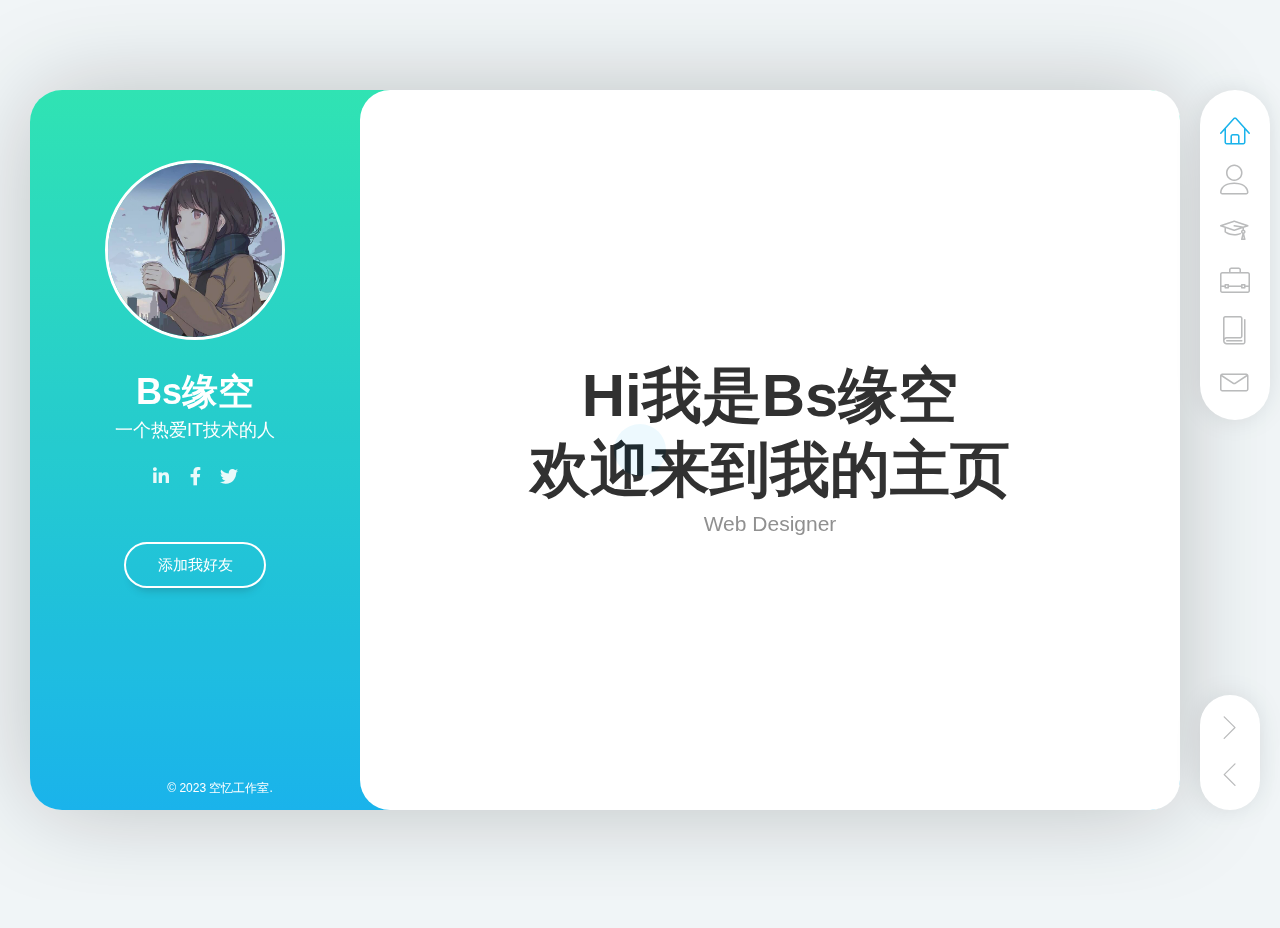
==== index.html @ 5b5ea691 "文件初始状态" ====
<!DOCTYPE html>
<html lang="en" class="no-js">

<head>
    <meta charset="UTF-8">
    <meta http-equiv="X-UA-Compatible" content="IE=edge">
    <title>七种文学の个人主页</title>
    <meta name="viewport" content="width=device-width, initial-scale=1, maximum-scale=1">
    <meta name="description" content="七种文学の个人网页">
    <meta name="author" content="七种文学">
    <link rel="shortcut icon" href="img/favicon.jpg">
    <link rel="stylesheet" href="css/reset.css" type="text/css">
    <link rel="stylesheet" href="css/bootstrap-grid.min.css" type="text/css">
    <link rel="stylesheet" href="css/animations.css" type="text/css">
    <link rel="stylesheet" href="css/perfect-scrollbar.css" type="text/css">
    <link rel="stylesheet" href="css/owl.carousel.css" type="text/css">
    <link rel="stylesheet" href="css/magnific-popup.css" type="text/css">
    <link rel="stylesheet" href="css/main.css" type="text/css">
    <script src="js/modernizr.custom.js"></script>
</head>

<body>
    <div class="lm-animated-bg" style="background-image: url(https://www.loliapi.com/acg/pc/);"></div>
    <div class="preloader">
        <div class="preloader-animation">
            <div class="preloader-spinner"></div>
        </div>
    </div>
    <div class="page">
        <div class="page-content">
            <header id="site_header" class="header mobile-menu-hide">
                <div class="header-content">
                    <div class="header-photo"><img src="img/favicon.jpg" alt="Bs缘空"></div>
                    <div class="header-titles">
                        <h2>Bs缘空</h2>
                        <h4>一个热爱IT技术的人</h4>
                    </div>
                </div>
                <ul class="main-menu">
                    <li class="active"><a href="#home" class="nav-anim"><span
                                class="menu-icon lnr lnr-home"></span><span class="link-text">home</span></a></li>
                    <li><a href="#about-me" class="nav-anim"><span class="menu-icon lnr lnr-user"></span><span
                                class="link-text">关于我</span></a></li>
                    <li><a href="#我的" 寄"能" class="nav-anim"><span class="menu-icon lnr lnr-graduation-hat"></span><span
                                class="link-text">我的"寄"能</span></a></li>
                    <li><a href="#portfolio" class="nav-anim"><span class="menu-icon lnr lnr-briefcase"></span><span
                                class="link-text">Portfolio</span></a></li>
                    <li><a href="#blog" class="nav-anim"><span class="menu-icon lnr lnr-book"></span><span
                                class="link-text">Blog</span></a></li>
                    <li><a href="#contact" class="nav-anim"><span class="menu-icon lnr lnr-envelope"></span><span
                                class="link-text">Contact</span></a></li>
                </ul>
                <div class="social-links">
                    <ul>
                        <li><a href="#" target="_blank"><i class="fab fa-linkedin-in"></i></a></li>
                        <li><a href="#" target="_blank"><i class="fab fa-facebook-f"></i></a></li>
                        <li><a href="#" target="_blank"><i class="fab fa-twitter"></i></a></li>
                    </ul>
                </div>
                <div class="header-buttons"><a href="./" target="_blank" class="btn btn-primary">添加我好友</a></div>
                <div class="copyrights">© 2023 空忆工作室.</div>
            </header>
            <div class="menu-toggle"><span></span><span></span><span></span></div>
            <div class="lmpixels-arrows-nav">
                <div class="lmpixels-arrow-right"><i class="lnr lnr-chevron-right"></i></div>
                <div class="lmpixels-arrow-left"><i class="lnr lnr-chevron-left"></i></div>
            </div>
            <div class="content-area">
                <div class="animated-sections">
                    <section data-id="home" class="animated-section start-page">
                        <div class="section-content vcentered">
                            <div class="row">
                                <div class="col-sm-12 col-md-12 col-lg-12">
                                    <div class="title-block">
                                        <h2>Hi我是Bs缘空</h2>
                                        <h2>欢迎来到我的主页</h2>
                                        <div class="owl-carousel text-rotation">
                                            <div class="item">
                                                <div class="sp-subtitle">Web Designer</div>
                                            </div>
                                            <div class="item">
                                                <div class="sp-subtitle">Frontend-developer</div>
                                            </div>
                                        </div>
                                    </div>
                                </div>
                            </div>
                        </div>
                    </section>
                    <section data-id="about-me" class="animated-section">
                        <div class="page-title">
                            <h2>关于<span>我</span></h2>
                        </div>
                        <div class="section-content">
                            <div class="row">
                                <div class="col-xs-12 col-sm-7">
                                    <p>我是一个刚刚结束初中生活的苦逼高中生，<br>最喜欢唱跳rep篮球，对信息技术以及ACG文化感兴趣，<br>立志成为一个非常牛逼的IT行业工作者。</p>
                                </div>
                                <div class="col-xs-12 col-sm-5">
                                    <div class="info-list">
                                        <ul>
                                            <li><span class="title">年龄</span><span class="value">16</span></li>
                                            <li><span class="title">昵称</span><span class="value">缘空</span></li>
                                            <li><span class="title">地址</span><span class="value">山东 临沂</span></li>
                                            <li><span class="title">邮箱</span><span class="value">172975746@qq.com</span>
                                            </li>
                                            <li><span class="title">Phone</span><span class="value">+114574 74566</span>
                                            </li>
                                        </ul>
                                    </div>
                                </div>
                            </div>
                            <div class="white-space-50"></div>
                            <div class="row">
                                <div class="col-xs-12 col-sm-12">
                                    <div class="block-title">
                                        <h3>What <span>I Do</span></h3>
                                    </div>
                                </div>
                            </div>
                            <div class="row">
                                <div class="col-xs-12 col-sm-6">
                                    <div class="col-inner">
                                        <div class="info-list-w-icon">
                                            <div class="info-block-w-icon">
                                                <div class="ci-icon"><i class="lnr lnr-store"></i></div>
                                                <div class="ci-text">
                                                    <h4>Ecommerce</h4>
                                                    <p>Pellentesque pellentesque,ipsum sit amet auctor accumsan,odio
                                                        tortor bibendum massa,sit amet ultricies ex lectus scelerisque
                                                        nibh. Ut non sodales.</p>
                                                </div>
                                            </div>
                                            <div class="info-block-w-icon">
                                                <div class="ci-icon"><i class="lnr lnr-laptop-phone"></i></div>
                                                <div class="ci-text">
                                                    <h4>Web Design</h4>
                                                    <p>Pellentesque pellentesque,ipsum sit amet auctor accumsan,odio
                                                        tortor bibendum massa,sit amet ultricies ex lectus scelerisque
                                                        nibh. Ut non sodales.</p>
                                                </div>
                                            </div>
                                        </div>
                                    </div>
                                </div>
                                <div class="col-xs-12 col-sm-6">
                                    <div class="col-inner">
                                        <div class="info-list-w-icon">
                                            <div class="info-block-w-icon">
                                                <div class="ci-icon"><i class="lnr lnr-pencil"></i></div>
                                                <div class="ci-text">
                                                    <h4>Copywriting</h4>
                                                    <p>Pellentesque pellentesque,ipsum sit amet auctor accumsan,odio
                                                        tortor bibendum massa,sit amet ultricies ex lectus scelerisque
                                                        nibh. Ut non sodales.</p>
                                                </div>
                                            </div>
                                            <div class="info-block-w-icon">
                                                <div class="ci-icon"><i class="lnr lnr-flag"></i></div>
                                                <div class="ci-text">
                                                    <h4>Management</h4>
                                                    <p>Pellentesque pellentesque,ipsum sit amet auctor accumsan,odio
                                                        tortor bibendum massa,sit amet ultricies ex lectus scelerisque
                                                        nibh. Ut non sodales.</p>
                                                </div>
                                            </div>
                                        </div>
                                    </div>
                                </div>
                            </div>
                            <div class="white-space-30"></div>
                            <div class="row">
                                <div class="col-xs-12 col-sm-12">
                                    <div class="block-title">
                                        <h3>Testimonials</h3>
                                    </div>
                                </div>
                            </div>
                            <div class="row">
                                <div class="col-xs-12 col-sm-12">
                                    <div class="testimonials owl-carousel">
                                        <div class="testimonial">
                                            <div class="img"><img src="img/testimonials/testimonial-1.jpg" alt="Bs缘空">
                                            </div>
                                            <div class="text">
                                                <p>Vivamus at molestie dui,eu ornare orci. Curabitur vel egestas dolor.
                                                    Nulla condimentum nunc sit amet urna tempus finibus. Duis mollis leo
                                                    id ligula pellentesque,at vehicula dui ultrices.</p>
                                            </div>
                                            <div class="author-info">
                                                <h4 class="author">Julia Hickman</h4>
                                                <h5 class="company">Omni Source</h5>
                                                <div class="icon"><i class="fas fa-quote-right"></i></div>
                                            </div>
                                        </div>
                                        <div class="testimonial">
                                            <div class="img"><img src="img/testimonials/testimonial-2.jpg" alt="Bs缘空">
                                            </div>
                                            <div class="text">
                                                <p>Vivamus at molestie dui,eu ornare orci. Curabitur vel egestas dolor.
                                                    Nulla condimentum nunc sit amet urna tempus finibus. Duis mollis leo
                                                    id ligula pellentesque,at vehicula dui ultrices.</p>
                                            </div>
                                            <div class="author-info">
                                                <h4 class="author">Robert Watkins</h4>
                                                <h5 class="company">Endicott Shoes</h5>
                                                <div class="icon"><i class="fas fa-quote-right"></i></div>
                                            </div>
                                        </div>
                                        <div class="testimonial">
                                            <div class="img"><img src="img/testimonials/testimonial-3.jpg" alt="Bs缘空">
                                            </div>
                                            <div class="text">
                                                <p>Vivamus at molestie dui,eu ornare orci. Curabitur vel egestas dolor.
                                                    Nulla condimentum nunc sit amet urna tempus finibus. Duis mollis leo
                                                    id ligula pellentesque,at vehicula dui ultrices.</p>
                                            </div>
                                            <div class="author-info">
                                                <h4 class="author">Kristin Carroll</h4>
                                                <h5 class="company">Helping Hand</h5>
                                                <div class="icon"><i class="fas fa-quote-right"></i></div>
                                            </div>
                                        </div>
                                    </div>
                                </div>
                            </div>
                            <div class="white-space-50"></div>
                            <div class="row">
                                <div class="col-xs-12 col-sm-12">
                                    <div class="block-title">
                                        <h3>Cilents</h3>
                                    </div>
                                </div>
                            </div>
                            <div class="row">
                                <div class="col-xs-12 col-sm-12">
                                    <div class="clients owl-carousel">
                                        <div class="client-block"><a href="#" target="_blank" title="Logo"><img
                                                    src="img/clients/client-1.png" alt="Logo"></a></div>
                                        <div class="client-block"><a href="#" target="_blank" title="Logo"><img
                                                    src="img/clients/client-2.png" alt="Logo"></a></div>
                                        <div class="client-block"><a href="#" target="_blank" title="Logo"><img
                                                    src="img/clients/client-3.png" alt="Logo"></a></div>
                                        <div class="client-block"><a href="#" target="_blank" title="Logo"><img
                                                    src="img/clients/client-4.png" alt="Logo"></a></div>
                                        <div class="client-block"><a href="#" target="_blank" title="Logo"><img
                                                    src="img/clients/client-5.png" alt="Logo"></a></div>
                                        <div class="client-block"><a href="#" target="_blank" title="Logo"><img
                                                    src="img/clients/client-6.png" alt="Logo"></a></div>
                                        <div class="client-block"><a href="#" target="_blank" title="Logo"><img
                                                    src="img/clients/client-7.png" alt="Logo"></a></div>
                                    </div>
                                </div>
                            </div>
                            <div class="white-space-50"></div>
                            <div class="row">
                                <div class="col-xs-12 col-sm-12">
                                    <div class="block-title">
                                        <h3>Pricing</h3>
                                    </div>
                                </div>
                            </div>
                            <div class="row">
                                <div class=" col-xs-12 col-sm-12 ">
                                    <div class="fw-pricing clearfix row">
                                        <div class="fw-package-wrap col-md-6 ">
                                            <div class="fw-package">
                                                <div class="fw-heading-row"><span>Silver</span></div>
                                                <div class="fw-pricing-row"><span>$64</span><small>per month</small>
                                                </div>
                                                <div class="fw-button-row"><a href="#" target="_self"
                                                        class="btn btn-secondary">Free Trial</a></div>
                                                <div class="fw-default-row">Lorem ipsum dolor</div>
                                                <div class="fw-default-row">Pellentesque scelerisque</div>
                                                <div class="fw-default-row">Morbi eu sagittis</div>
                                            </div>
                                        </div>
                                        <div class="fw-package-wrap col-md-6 highlight-col ">
                                            <div class="fw-package">
                                                <div class="fw-heading-row"><span>Gold</span></div>
                                                <div class="fw-pricing-row"><span>$128</span><small>per month</small>
                                                </div>
                                                <div class="fw-button-row"><a href="#" target="_self"
                                                        class="btn btn-primary">Free Trial</a></div>
                                                <div class="fw-default-row">Lorem ipsum dolor</div>
                                                <div class="fw-default-row">Pellentesque scelerisque</div>
                                                <div class="fw-default-row">Morbi eu sagittis</div>
                                                <div class="fw-default-row">Donec non diam</div>
                                                <div class="fw-default-row"></div>
                                            </div>
                                        </div>
                                    </div>
                                </div>
                            </div>
                            <div class="white-space-50"></div>
                            <div class="row">
                                <div class="col-xs-12 col-sm-12">
                                    <div class="block-title">
                                        <h3>Fun <span>Facts</span></h3>
                                    </div>
                                </div>
                            </div>
                            <div class="row">
                                <div class="col-xs-12 col-sm-4">
                                    <div class="fun-fact gray-default"><i class="lnr lnr-heart"></i>
                                        <h4>Happy Clients</h4><span class="fun-fact-block-value">578</span><span
                                            class="fun-fact-block-text"></span>
                                    </div>
                                </div>
                                <div class="col-xs-12 col-sm-4">
                                    <div class="fun-fact gray-default"><i class="lnr lnr-clock"></i>
                                        <h4>Working Hours</h4><span class="fun-fact-block-value">4,780</span><span
                                            class="fun-fact-block-text"></span>
                                    </div>
                                </div>
                                <div class="col-xs-12 col-sm-4 ">
                                    <div class="fun-fact gray-default"><i class="lnr lnr-star"></i>
                                        <h4>Awards Won</h4><span class="fun-fact-block-value">15</span><span
                                            class="fun-fact-block-text"></span>
                                    </div>
                                </div>
                            </div>
                        </div>
                    </section>
                    <section data-id="我的" 寄"能" class="animated-section">
                        <div class="page-title">
                            <h2>我的"寄"能</h2>
                        </div>
                        <div class="section-content">
                            <div class="row">
                                <div class="col-xs-12 col-sm-7">
                                    <div class="block-title">
                                        <h3>Education</h3>
                                    </div>
                                    <div class="timeline timeline-second-style clearfix">
                                        <div class="timeline-item clearfix">
                                            <div class="left-part">
                                                <h5 class="item-period">2008</h5><span class="item-company">University
                                                    of Studies</span>
                                            </div>
                                            <div class="divider"></div>
                                            <div class="right-part">
                                                <h4 class="item-title">Frontend Development</h4>
                                                <p>Maecenas finibus nec sem ut imperdiet. Ut tincidunt est ac dolor
                                                    aliquam sodales. Phasellus sed mauris hendrerit,laoreet sem
                                                    in,lobortis ante.</p>
                                            </div>
                                        </div>
                                        <div class="timeline-item clearfix">
                                            <div class="left-part">
                                                <h5 class="item-period">2007</h5><span class="item-company">University
                                                    of Studies</span>
                                            </div>
                                            <div class="divider"></div>
                                            <div class="right-part">
                                                <h4 class="item-title">Graphic Design</h4>
                                                <p>Aliquam tincidunt malesuada tortor vitae iaculis. In eu turpis
                                                    iaculis,feugiat risus quis,aliquet urna. Quisque fringilla mollis
                                                    risus,eu pulvinar dolor.</p>
                                            </div>
                                        </div>
                                    </div>
                                    <div class="white-space-50"></div>
                                    <div class="block-title">
                                        <h3>Experience</h3>
                                    </div>
                                    <div class="timeline timeline-second-style clearfix">
                                        <div class="timeline-item clearfix">
                                            <div class="left-part">
                                                <h5 class="item-period">2016 - Current</h5><span
                                                    class="item-company">Google</span>
                                            </div>
                                            <div class="divider"></div>
                                            <div class="right-part">
                                                <h4 class="item-title">Lead Ui/Ux Designer</h4>
                                                <p>Praesent dignissim sollicitudin justo,sed elementum quam lacinia
                                                    quis. Phasellus eleifend tristique posuere. Sed vitae dui nec magna.
                                                </p>
                                            </div>
                                        </div>
                                        <div class="timeline-item clearfix">
                                            <div class="left-part">
                                                <h5 class="item-period">2013 - 2016</h5><span
                                                    class="item-company">Adobe</span>
                                            </div>
                                            <div class="divider"></div>
                                            <div class="right-part">
                                                <h4 class="item-title">Senior Ui/Ux Designer</h4>
                                                <p>Maecenas tempus faucibus rutrum. Duis eu aliquam urna. Proin vitae
                                                    nulla tristique,ornare felis id,congue libero. Nam volutpat euismod
                                                    quam.</p>
                                            </div>
                                        </div>
                                        <div class="timeline-item clearfix">
                                            <div class="left-part">
                                                <h5 class="item-period">2011 - 2013</h5><span
                                                    class="item-company">Google</span>
                                            </div>
                                            <div class="divider"></div>
                                            <div class="right-part">
                                                <h4 class="item-title">Junior Ui/Ux Designer</h4>
                                                <p>Duis mollis nunc quis quam viverra venenatis. Nulla nulla arcu,congue
                                                    vitae nunc ac,sodales ultricies diam. Nullam justo leo,tincidunt sit
                                                    amet.</p>
                                            </div>
                                        </div>
                                    </div>
                                </div>
                                <div class="col-xs-12 col-sm-5">
                                    <div class="block-title">
                                        <h3>Design <span>Skills</span></h3>
                                    </div>
                                    <div class="skills-info skills-second-style">
                                        <div class="skill clearfix">
                                            <h4>Web Design</h4>
                                            <div class="skill-value">95%</div>
                                        </div>
                                        <div class="skill-container skill-1">
                                            <div class="skill-percentage"></div>
                                        </div>
                                        <div class="skill clearfix">
                                            <h4>Print Design</h4>
                                            <div class="skill-value">65%</div>
                                        </div>
                                        <div class="skill-container skill-2">
                                            <div class="skill-percentage"></div>
                                        </div>
                                        <div class="skill clearfix">
                                            <h4>Logo Design</h4>
                                            <div class="skill-value">80%</div>
                                        </div>
                                        <div class="skill-container skill-3">
                                            <div class="skill-percentage"></div>
                                        </div>
                                        <div class="skill clearfix">
                                            <h4>Graphic Design</h4>
                                            <div class="skill-value">90%</div>
                                        </div>
                                        <div class="skill-container skill-4">
                                            <div class="skill-percentage"></div>
                                        </div>
                                    </div>
                                    <div class="white-space-10"></div>
                                    <div class="block-title">
                                        <h3>Coding <span>Skills</span></h3>
                                    </div>
                                    <div class="skills-info skills-second-style">
                                        <div class="skill clearfix">
                                            <h4>JavaScript</h4>
                                            <div class="skill-value">95%</div>
                                        </div>
                                        <div class="skill-container skill-5">
                                            <div class="skill-percentage"></div>
                                        </div>
                                        <div class="skill clearfix">
                                            <h4>PHP</h4>
                                            <div class="skill-value">85%</div>
                                        </div>
                                        <div class="skill-container skill-6">
                                            <div class="skill-percentage"></div>
                                        </div>
                                        <div class="skill clearfix">
                                            <h4>HTML/CSS</h4>
                                            <div class="skill-value">100%</div>
                                        </div>
                                        <div class="skill-container skill-7">
                                            <div class="skill-percentage"></div>
                                        </div>
                                        <div class="skill clearfix">
                                            <h4>Smarty/Twig</h4>
                                            <div class="skill-value">75%</div>
                                        </div>
                                        <div class="skill-container skill-8">
                                            <div class="skill-percentage"></div>
                                        </div>
                                        <div class="skill clearfix">
                                            <h4>Perl</h4>
                                            <div class="skill-value">90%</div>
                                        </div>
                                        <div class="skill-container skill-9">
                                            <div class="skill-percentage"></div>
                                        </div>
                                    </div>
                                    <div class="white-space-10"></div>
                                    <div class="block-title">
                                        <h3>我的关键词</h3>
                                    </div>
                                    <ul class="Knowledges">
                                        <li>缘空科技</li>
                                        <li>空忆工作室</li>
                                        <li>葫芦侠</li>
                                        <li>Bs缘空</li>
                                        <li>前端编写者</li>
                                        <li>IT科技</li>
                                        <li>HTML技术</li>
                                    </ul>
                                </div>
                            </div>
                            <div class="white-space-50"></div>
                            <div class="row">
                                <div class="col-xs-12 col-sm-12">
                                    <div class="block-title">
                                        <h3>Certificates</h3>
                                    </div>
                                </div>
                            </div>
                            <div class="row">
                                <div class="col-xs-12 col-sm-6">
                                    <div class="certificate-item clearfix">
                                        <div class="certi-logo"><img src="img/clients/client-1.png" alt="logo"></div>
                                        <div class="certi-content">
                                            <div class="certi-title">
                                                <h4>Psyhology of Intertnation Design</h4>
                                            </div>
                                            <div class="certi-id"><span>Membership ID:XXXX</span></div>
                                            <div class="certi-date"><span>19 April 2018</span></div>
                                            <div class="certi-company"><span></span></div>
                                        </div>
                                    </div>
                                </div>
                                <div class="col-xs-12 col-sm-6">
                                    <div class="certificate-item clearfix">
                                        <div class="certi-logo"><img src="img/clients/client-1.png" alt="logo"></div>
                                        <div class="certi-content">
                                            <div class="certi-title">
                                                <h4>Psyhology of Intertnation Design</h4>
                                            </div>
                                            <div class="certi-id"><span>Membership ID:XXXX</span></div>
                                            <div class="certi-date"><span>19 April 2018</span></div>
                                            <div class="certi-company"><span></span></div>
                                        </div>
                                    </div>
                                </div>
                            </div>
                        </div>
                    </section>
                    <section data-id="portfolio" class="animated-section">
                        <div class="page-title">
                            <h2>Portfolio</h2>
                        </div>
                        <div class="section-content">
                            <div class="row">
                                <div class="col-xs-12 col-sm-12">
                                    <div class="portfolio-content">
                                        <ul class="portfolio-filters">
                                            <li class="active"><a class="filter btn btn-sm btn-link"
                                                    data-group="category_all">All</a></li>
                                            <li><a class="filter btn btn-sm btn-link"
                                                    data-group="category_detailed">Detailed</a></li>
                                            <li><a class="filter btn btn-sm btn-link"
                                                    data-group="category_mockups">Mockups</a></li>
                                            <li><a class="filter btn btn-sm btn-link"
                                                    data-group="category_soundcloud">SoundCloud</a></li>
                                            <li><a class="filter btn btn-sm btn-link"
                                                    data-group="category_vimeo-videos">Vimeo Videos</a></li>
                                            <li><a class="filter btn btn-sm btn-link"
                                                    data-group="category_youtube-videos">YouTube Videos</a></li>
                                        </ul>
                                        <div class="portfolio-grid three-columns">
                                            <figure class="item lbaudio"
                                                data-groups='["category_all", "category_soundcloud"]'>
                                                <div class="portfolio-item-img"><img src="img/portfolio/1.jpg"
                                                        alt="SoundCloud Audio" title=""><a
                                                        href="https://w.soundcloud.com/player/?url=https%3A//api.soundcloud.com/tracks/221650664&#038;color=%23ff5500&#038;auto_play=false&#038;hide_related=false&#038;show_comments=true&#038;show_user=true&#038;show_reposts=false&#038;show_teaser=true&#038;visual=true"
                                                        class="lightbox mfp-iframe" title="SoundCloud Audio"></a></div>
                                                <i class="fa fa-volume-up"></i>
                                                <h4 class="name">SoundCloud Audio</h4><span
                                                    class="category">SoundCloud</span>
                                            </figure>
                                            <figure class="item standard"
                                                data-groups='["category_all", "category_detailed"]'>
                                                <div class="portfolio-item-img"><img src="img/portfolio/2.jpg"
                                                        alt="Media Project 2" title=""><a href="portfolio-1.html"
                                                        class="ajax-page-load"></a></div><i class="far fa-file-alt"></i>
                                                <h4 class="name">Detailed Project 2</h4><span
                                                    class="category">Detailed</span>
                                            </figure>
                                            <figure class="item lbvideo"
                                                data-groups='["category_all", "category_vimeo-videos"]'>
                                                <div class="portfolio-item-img"><img src="img/portfolio/3.jpg"
                                                        alt="Vimeo Video 1" title=""><a
                                                        href="https://player.vimeo.com/video/158284739"
                                                        class="lightbox mfp-iframe" title="Vimeo Video 1"></a></div><i
                                                    class="fas fa-video"></i>
                                                <h4 class="name">Vimeo Video 1</h4><span class="category">Vimeo
                                                    Videos</span>
                                            </figure>
                                            <figure class="item standard"
                                                data-groups='["category_all", "category_detailed"]'>
                                                <div class="portfolio-item-img"><img src="img/portfolio/4.jpg"
                                                        alt="Media Project 1" title=""><a href="portfolio-1.html"
                                                        class="ajax-page-load"></a></div><i class="far fa-file-alt"></i>
                                                <h4 class="name">Detailed Project 1</h4><span
                                                    class="category">Detailed</span>
                                            </figure>
                                            <figure class="item lbimage"
                                                data-groups='["category_all", "category_mockups"]'>
                                                <div class="portfolio-item-img"><img src="img/portfolio/5.jpg"
                                                        alt="Mockup Design 1" title=""><a class="lightbox"
                                                        title="Mockup Design 1" href="img/portfolio/full/5.jpg"></a>
                                                </div><i class="far fa-image"></i>
                                                <h4 class="name">Mockup Design 1</h4><span
                                                    class="category">Mockups</span>
                                            </figure>
                                            <figure class="item lbvideo"
                                                data-groups='["category_all", "category_youtube-videos"]'>
                                                <div class="portfolio-item-img"><img src="img/portfolio/6.jpg"
                                                        alt="YouTube Video 1" title=""><a
                                                        href="https://www.youtube.com/embed/bg0gv2YpIok"
                                                        class="lightbox mfp-iframe" title="YouTube Video 1"></a></div><i
                                                    class="fas fa-video"></i>
                                                <h4 class="name">YouTube Video 1</h4><span class="category">YouTube
                                                    Videos</span>
                                            </figure>
                                        </div>
                                    </div>
                                </div>
                            </div>
                        </div>
                    </section>
                    <section data-id="blog" class="animated-section">
                        <div class="page-title">
                            <h2>Blog</h2>
                        </div>
                        <div class="section-content">
                            <div class="row">
                                <div class="col-xs-12 col-sm-12">
                                    <div class="blog-masonry two-columns clearfix">
                                        <div class="item post-1">
                                            <div class="blog-card">
                                                <div class="media-block">
                                                    <div class="category"><a href="#"
                                                            title="View all posts in Design">Design</a></div><a
                                                        href="blog-post-1.html"><img src="img/blog/blog_post_1.jpg"
                                                            class="size-blog-masonry-image-two-c"
                                                            alt="Why I Switched to Sketch For UI Design" title="">
                                                        <div class="mask"></div>
                                                    </a>
                                                </div>
                                                <div class="post-info">
                                                    <div class="post-date">05 Mar 2020</div><a href="blog-post-1.html">
                                                        <h4 class="blog-item-title">Why I Switched to Sketch For UI
                                                            Design</h4>
                                                    </a>
                                                </div>
                                            </div>
                                        </div>
                                        <div class="item post-2">
                                            <div class="blog-card">
                                                <div class="media-block">
                                                    <div class="category"><a href="#"
                                                            title="View all posts in UI">UI</a></div><a
                                                        href="blog-post-1.html"><img src="img/blog/blog_post_2.jpg"
                                                            class="size-blog-masonry-image-two-c"
                                                            alt="Best Practices for Animated Progress Indicators"
                                                            title="">
                                                        <div class="mask"></div>
                                                    </a>
                                                </div>
                                                <div class="post-info">
                                                    <div class="post-date">23 Feb 2020</div><a href="blog-post-1.html">
                                                        <h4 class="blog-item-title">Best Practices for Animated Progress
                                                            Indicators</h4>
                                                    </a>
                                                </div>
                                            </div>
                                        </div>
                                        <div class="item post-1">
                                            <div class="blog-card">
                                                <div class="media-block">
                                                    <div class="category"><a href="#"
                                                            title="View all posts in Design">Design</a></div><a
                                                        href="blog-post-1.html"><img src="img/blog/blog_post_3.jpg"
                                                            class="size-blog-masonry-image-two-c"
                                                            alt="Designing the Perfect Feature Comparison Table"
                                                            title="">
                                                        <div class="mask"></div>
                                                    </a>
                                                </div>
                                                <div class="post-info">
                                                    <div class="post-date">06 Feb 2020</div><a href="blog-post-1.html">
                                                        <h4 class="blog-item-title">Designing the Perfect Feature
                                                            Comparison Table</h4>
                                                    </a>
                                                </div>
                                            </div>
                                        </div>
                                        <div class="item post-2">
                                            <div class="blog-card">
                                                <div class="media-block">
                                                    <div class="category"><a href="#"
                                                            title="View all posts in E-Commerce">UI</a></div><a
                                                        href="blog-post-1.html"><img src="img/blog/blog_post_4.jpg"
                                                            class="size-blog-masonry-image-two-c"
                                                            alt="An Overview of E-Commerce Platforms" title="">
                                                        <div class="mask"></div>
                                                    </a>
                                                </div>
                                                <div class="post-info">
                                                    <div class="post-date">07 Jan 2020</div><a href="blog-post-1.html">
                                                        <h4 class="blog-item-title">An Overview of E-Commerce Platforms
                                                        </h4>
                                                    </a>
                                                </div>
                                            </div>
                                        </div>
                                    </div>
                                </div>
                            </div>
                        </div>
                    </section>
                    <section data-id="contact" class="animated-section">
                        <div class="page-title">
                            <h2>Contact</h2>
                        </div>
                        <div class="section-content">
                            <div class="row">
                                <div class="col-xs-12 col-sm-4">
                                    <div class="lm-info-block gray-default"><i class="lnr lnr-map-marker"></i>
                                        <h4>San Francisco</h4><span class="lm-info-block-value"></span><span
                                            class="lm-info-block-text"></span>
                                    </div>
                                    <div class="lm-info-block gray-default"><i class="lnr lnr-phone-handset"></i>
                                        <h4>114 514 114</h4><span class="lm-info-block-value"></span><span
                                            class="lm-info-block-text"></span>
                                    </div>
                                    <div class="lm-info-block gray-default"><i class="lnr lnr-envelope"></i>
                                        <h4>172975746@qq.com</h4><span class="lm-info-block-value"></span><span
                                            class="lm-info-block-text"></span>
                                    </div>
                                    <div class="lm-info-block gray-default"><i class="lnr lnr-checkmark-circle"></i>
                                        <h4>Freelance Available</h4><span class="lm-info-block-value"></span><span
                                            class="lm-info-block-text"></span>
                                    </div>
                                </div>
                                <div class="col-xs-12 col-sm-8">
                                    <div id="map" class="map"></div>
                                    <div class="block-title">
                                        <h3>How Can I <span>Help You?</span></h3>
                                    </div>
                                    <form id="contact_form" class="contact-form" action="contact_form/contact_form.php"
                                        method="post">
                                        <div class="messages"></div>
                                        <div class="controls two-columns">
                                            <div class="fields clearfix">
                                                <div class="left-column">
                                                    <div class="form-group form-group-with-icon"><input id="form_name"
                                                            type="text" name="name" class="form-control" placeholder=""
                                                            required="required"
                                                            data-error="Name is required."><label>Full Name</label>
                                                        <div class="form-control-border"></div>
                                                        <div class="help-block with-errors"></div>
                                                    </div>
                                                    <div class="form-group form-group-with-icon"><input id="form_email"
                                                            type="email" name="email" class="form-control"
                                                            placeholder="" required="required"
                                                            data-error="Valid email is required."><label>Email
                                                            Address</label>
                                                        <div class="form-control-border"></div>
                                                        <div class="help-block with-errors"></div>
                                                    </div>
                                                    <div class="form-group form-group-with-icon"><input
                                                            id="form_subject" type="text" name="subject"
                                                            class="form-control" placeholder="" required="required"
                                                            data-error="Subject is required."><label>Subject</label>
                                                        <div class="form-control-border"></div>
                                                        <div class="help-block with-errors"></div>
                                                    </div>
                                                </div>
                                                <div class="right-column">
                                                    <div class="form-group form-group-with-icon"><textarea
                                                            id="form_message" name="message" class="form-control"
                                                            placeholder="" rows="7" required="required"
                                                            data-error="Please, leave me a message."></textarea><label>Message</label>
                                                        <div class="form-control-border"></div>
                                                        <div class="help-block with-errors"></div>
                                                    </div>
                                                </div>
                                            </div>
                                            <div class="g-recaptcha"
                                                data-sitekey="6LdqmCAUAAAAAMMNEZvn6g4W5e0or2sZmAVpxVqI"></div><input
                                                type="submit" class="button btn-send" value="Send message">
                                        </div>
                                    </form>
                                </div>
                            </div>
                        </div>
                    </section>
                </div>
            </div>
        </div>
    </div>
    <script src="js/jquery-2.1.3.min.js"></script>
    <script src="js/modernizr.custom.js"></script>
    <script src="js/animating.js"></script>
    <script src="js/imagesloaded.pkgd.min.js"></script>
    <script src='js/perfect-scrollbar.min.js'></script>
    <script src='js/jquery.shuffle.min.js'></script>
    <script src='js/masonry.pkgd.min.js'></script>
    <script src='js/owl.carousel.min.js'></script>
    <script src="js/jquery.magnific-popup.min.js"></script>
    <script src="../../../maps/api/js.js"></script>
    <script src="js/jquery.googlemap.js"></script>
    <script src="js/validator.js"></script>
    <script src="js/main.js"></script> <a href="" style="display:none;"></a>
</body>

</html>
---- css/animations.css ----
.animated-section-moveToLeft {
    -webkit-animation: moveToLeft .6s ease both;
    animation: moveToLeft .6s ease both
}

.animated-section-moveFromLeft {
    -webkit-animation: moveFromLeft .6s ease both;
    animation: moveFromLeft .6s ease both
}

.animated-section-moveToRight {
    -webkit-animation: moveToRight .6s ease both;
    animation: moveToRight .6s ease both
}

.animated-section-moveFromRight {
    -webkit-animation: moveFromRight .6s ease both;
    animation: moveFromRight .6s ease both
}

.animated-section-moveToTop {
    -webkit-animation: moveToTop .6s ease both;
    animation: moveToTop .6s ease both
}

.animated-section-moveFromTop {
    -webkit-animation: moveFromTop .6s ease both;
    animation: moveFromTop .6s ease both
}

.animated-section-moveToBottom {
    -webkit-animation: moveToBottom .6s ease both;
    animation: moveToBottom .6s ease both
}

.animated-section-moveFromBottom {
    -webkit-animation: moveFromBottom .6s ease both;
    animation: moveFromBottom .6s ease both
}

.animated-section-fade {
    -webkit-animation: fade .7s ease both;
    animation: fade .7s ease both
}

.animated-section-moveToLeftFade {
    -webkit-animation: moveToLeftFade .7s ease both;
    animation: moveToLeftFade .7s ease both
}

.animated-section-moveFromLeftFade {
    -webkit-animation: moveFromLeftFade .7s ease both;
    animation: moveFromLeftFade .7s ease both
}

.animated-section-moveToRightFade {
    -webkit-animation: moveToRightFade .7s ease both;
    animation: moveToRightFade .7s ease both
}

.animated-section-moveFromRightFade {
    -webkit-animation: moveFromRightFade .7s ease both;
    animation: moveFromRightFade .7s ease both
}

.animated-section-moveToTopFade {
    -webkit-animation: moveToTopFade .7s ease both;
    animation: moveToTopFade .7s ease both
}

.animated-section-moveFromTopFade {
    -webkit-animation: moveFromTopFade .7s ease both;
    animation: moveFromTopFade .7s ease both
}

.animated-section-moveToBottomFade {
    -webkit-animation: moveToBottomFade .7s ease both;
    animation: moveToBottomFade .7s ease both
}

.animated-section-moveFromBottomFade {
    -webkit-animation: moveFromBottomFade .7s ease both;
    animation: moveFromBottomFade .7s ease both
}

.animated-section-moveToLeftEasing {
    -webkit-animation: moveToLeft .7s ease-in-out both;
    animation: moveToLeft .7s ease-in-out both
}

.animated-section-moveToRightEasing {
    -webkit-animation: moveToRight .7s ease-in-out both;
    animation: moveToRight .7s ease-in-out both
}

.animated-section-moveToTopEasing {
    -webkit-animation: moveToTop .7s ease-in-out both;
    animation: moveToTop .7s ease-in-out both
}

.animated-section-moveToBottomEasing {
    -webkit-animation: moveToBottom .7s ease-in-out both;
    animation: moveToBottom .7s ease-in-out both
}

@-webkit-keyframes moveToLeft {
    to {
        -webkit-transform: translateX(-100%)
    }
}

@keyframes moveToLeft {
    to {
        -webkit-transform: translateX(-100%);
        transform: translateX(-100%)
    }
}

@-webkit-keyframes moveFromLeft {
    from {
        -webkit-transform: translateX(-100%)
    }
}

@keyframes moveFromLeft {
    from {
        -webkit-transform: translateX(-100%);
        transform: translateX(-100%)
    }
}

@-webkit-keyframes moveToRight {
    to {
        -webkit-transform: translateX(100%)
    }
}

@keyframes moveToRight {
    to {
        -webkit-transform: translateX(100%);
        transform: translateX(100%)
    }
}

@-webkit-keyframes moveFromRight {
    from {
        -webkit-transform: translateX(100%)
    }
}

@keyframes moveFromRight {
    from {
        -webkit-transform: translateX(100%);
        transform: translateX(100%)
    }
}

@-webkit-keyframes moveToTop {
    to {
        -webkit-transform: translateY(-100%)
    }
}

@keyframes moveToTop {
    to {
        -webkit-transform: translateY(-100%);
        transform: translateY(-100%)
    }
}

@-webkit-keyframes moveFromTop {
    from {
        -webkit-transform: translateY(-100%)
    }
}

@keyframes moveFromTop {
    from {
        -webkit-transform: translateY(-100%);
        transform: translateY(-100%)
    }
}

@-webkit-keyframes moveToBottom {
    to {
        -webkit-transform: translateY(100%)
    }
}

@keyframes moveToBottom {
    to {
        -webkit-transform: translateY(100%);
        transform: translateY(100%)
    }
}

@-webkit-keyframes moveFromBottom {
    from {
        -webkit-transform: translateY(100%)
    }
}

@keyframes moveFromBottom {
    from {
        -webkit-transform: translateY(100%);
        transform: translateY(100%)
    }
}

@-webkit-keyframes fade {
    to {
        opacity: .3
    }
}

@keyframes fade {
    to {
        opacity: .3
    }
}

@-webkit-keyframes moveToLeftFade {
    to {
        opacity: .3;
        -webkit-transform: translateX(-100%)
    }
}

@keyframes moveToLeftFade {
    to {
        opacity: .3;
        -webkit-transform: translateX(-100%);
        transform: translateX(-100%)
    }
}

@-webkit-keyframes moveFromLeftFade {
    from {
        opacity: .3;
        -webkit-transform: translateX(-100%)
    }
}

@keyframes moveFromLeftFade {
    from {
        opacity: .3;
        -webkit-transform: translateX(-100%);
        transform: translateX(-100%)
    }
}

@-webkit-keyframes moveToRightFade {
    to {
        opacity: .3;
        -webkit-transform: translateX(100%)
    }
}

@keyframes moveToRightFade {
    to {
        opacity: .3;
        -webkit-transform: translateX(100%);
        transform: translateX(100%)
    }
}

@-webkit-keyframes moveFromRightFade {
    from {
        opacity: .3;
        -webkit-transform: translateX(100%)
    }
}

@keyframes moveFromRightFade {
    from {
        opacity: .3;
        -webkit-transform: translateX(100%);
        transform: translateX(100%)
    }
}

@-webkit-keyframes moveToTopFade {
    to {
        opacity: .3;
        -webkit-transform: translateY(-100%)
    }
}

@keyframes moveToTopFade {
    to {
        opacity: .3;
        -webkit-transform: translateY(-100%);
        transform: translateY(-100%)
    }
}

@-webkit-keyframes moveFromTopFade {
    from {
        opacity: .3;
        -webkit-transform: translateY(-100%)
    }
}

@keyframes moveFromTopFade {
    from {
        opacity: .3;
        -webkit-transform: translateY(-100%);
        transform: translateY(-100%)
    }
}

@-webkit-keyframes moveToBottomFade {
    to {
        opacity: .3;
        -webkit-transform: translateY(100%)
    }
}

@keyframes moveToBottomFade {
    to {
        opacity: .3;
        -webkit-transform: translateY(100%);
        transform: translateY(100%)
    }
}

@-webkit-keyframes moveFromBottomFade {
    from {
        opacity: .3;
        -webkit-transform: translateY(100%)
    }
}

@keyframes moveFromBottomFade {
    from {
        opacity: .3;
        -webkit-transform: translateY(100%);
        transform: translateY(100%)
    }
}

.animated-section-scaleDown {
    -webkit-animation: scaleDown .7s ease both;
    animation: scaleDown .7s ease both
}

.animated-section-scaleUp {
    -webkit-animation: scaleUp .7s ease both;
    animation: scaleUp .7s ease both
}

.animated-section-scaleUpDown {
    -webkit-animation: scaleUpDown .5s ease both;
    animation: scaleUpDown .5s ease both
}

.animated-section-scaleDownUp {
    -webkit-animation: scaleDownUp .5s ease both;
    animation: scaleDownUp .5s ease both
}

.animated-section-scaleDownCenter {
    -webkit-animation: scaleDownCenter .4s ease-in both;
    animation: scaleDownCenter .4s ease-in both
}

.animated-section-scaleUpCenter {
    -webkit-animation: scaleUpCenter .4s ease-out both;
    animation: scaleUpCenter .4s ease-out both
}

@-webkit-keyframes scaleDown {
    to {
        opacity: 0;
        -webkit-transform: scale(.8)
    }
}

@keyframes scaleDown {
    to {
        opacity: 0;
        -webkit-transform: scale(.8);
        transform: scale(.8)
    }
}

@-webkit-keyframes scaleUp {
    from {
        opacity: 0;
        -webkit-transform: scale(.8)
    }
}

@keyframes scaleUp {
    from {
        opacity: 0;
        -webkit-transform: scale(.8);
        transform: scale(.8)
    }
}

@-webkit-keyframes scaleUpDown {
    from {
        opacity: 0;
        -webkit-transform: scale(1.2)
    }
}

@keyframes scaleUpDown {
    from {
        opacity: 0;
        -webkit-transform: scale(1.2);
        transform: scale(1.2)
    }
}

@-webkit-keyframes scaleDownUp {
    to {
        opacity: 0;
        -webkit-transform: scale(1.2)
    }
}

@keyframes scaleDownUp {
    to {
        opacity: 0;
        -webkit-transform: scale(1.2);
        transform: scale(1.2)
    }
}

@-webkit-keyframes scaleDownCenter {
    to {
        opacity: 0;
        -webkit-transform: scale(.7)
    }
}

@keyframes scaleDownCenter {
    to {
        opacity: 0;
        -webkit-transform: scale(.7);
        transform: scale(.7)
    }
}

@-webkit-keyframes scaleUpCenter {
    from {
        opacity: 0;
        -webkit-transform: scale(.7)
    }
}

@keyframes scaleUpCenter {
    from {
        opacity: 0;
        -webkit-transform: scale(.7);
        transform: scale(.7)
    }
}

.animated-section-rotateRightSideFirst {
    -webkit-transform-origin: 0 50%;
    transform-origin: 0 50%;
    -webkit-animation: rotateRightSideFirst .8s both ease-in;
    animation: rotateRightSideFirst .8s both ease-in
}

.animated-section-rotateLeftSideFirst {
    -webkit-transform-origin: 100% 50%;
    transform-origin: 100% 50%;
    -webkit-animation: rotateLeftSideFirst .8s both ease-in;
    animation: rotateLeftSideFirst .8s both ease-in
}

.animated-section-rotateTopSideFirst {
    -webkit-transform-origin: 50% 100%;
    transform-origin: 50% 100%;
    -webkit-animation: rotateTopSideFirst .8s both ease-in;
    animation: rotateTopSideFirst .8s both ease-in
}

.animated-section-rotateBottomSideFirst {
    -webkit-transform-origin: 50% 0;
    transform-origin: 50% 0;
    -webkit-animation: rotateBottomSideFirst .8s both ease-in;
    animation: rotateBottomSideFirst .8s both ease-in
}

.animated-section-flipOutRight {
    -webkit-transform-origin: 50% 50%;
    transform-origin: 50% 50%;
    -webkit-animation: flipOutRight .5s both ease-in;
    animation: flipOutRight .5s both ease-in
}

.animated-section-flipInLeft {
    -webkit-transform-origin: 50% 50%;
    transform-origin: 50% 50%;
    -webkit-animation: flipInLeft .5s both ease-out;
    animation: flipInLeft .5s both ease-out
}

.animated-section-flipOutLeft {
    -webkit-transform-origin: 50% 50%;
    transform-origin: 50% 50%;
    -webkit-animation: flipOutLeft .5s both ease-in;
    animation: flipOutLeft .5s both ease-in
}

.animated-section-flipInRight {
    -webkit-transform-origin: 50% 50%;
    transform-origin: 50% 50%;
    -webkit-animation: flipInRight .5s both ease-out;
    animation: flipInRight .5s both ease-out
}

.animated-section-flipOutTop {
    -webkit-transform-origin: 50% 50%;
    transform-origin: 50% 50%;
    -webkit-animation: flipOutTop .5s both ease-in;
    animation: flipOutTop .5s both ease-in
}

.animated-section-flipInBottom {
    -webkit-transform-origin: 50% 50%;
    transform-origin: 50% 50%;
    -webkit-animation: flipInBottom .5s both ease-out;
    animation: flipInBottom .5s both ease-out
}

.animated-section-flipOutBottom {
    -webkit-transform-origin: 50% 50%;
    transform-origin: 50% 50%;
    -webkit-animation: flipOutBottom .5s both ease-in;
    animation: flipOutBottom .5s both ease-in
}

.animated-section-flipInTop {
    -webkit-transform-origin: 50% 50%;
    transform-origin: 50% 50%;
    -webkit-animation: flipInTop .5s both ease-out;
    animation: flipInTop .5s both ease-out
}

.animated-section-rotateFall {
    -webkit-transform-origin: 0 0;
    transform-origin: 0 0;
    -webkit-animation: rotateFall 1s both ease-in;
    animation: rotateFall 1s both ease-in
}

.animated-section-rotateOutNewspaper {
    -webkit-transform-origin: 50% 50%;
    transform-origin: 50% 50%;
    -webkit-animation: rotateOutNewspaper .5s both ease-in;
    animation: rotateOutNewspaper .5s both ease-in
}

.animated-section-rotateInNewspaper {
    -webkit-transform-origin: 50% 50%;
    transform-origin: 50% 50%;
    -webkit-animation: rotateInNewspaper .5s both ease-out;
    animation: rotateInNewspaper .5s both ease-out
}

.animated-section-rotatePushLeft {
    -webkit-transform-origin: 0 50%;
    transform-origin: 0 50%;
    -webkit-animation: rotatePushLeft .8s both ease;
    animation: rotatePushLeft .8s both ease
}

.animated-section-rotatePushRight {
    -webkit-transform-origin: 100% 50%;
    transform-origin: 100% 50%;
    -webkit-animation: rotatePushRight .8s both ease;
    animation: rotatePushRight .8s both ease
}

.animated-section-rotatePushTop {
    -webkit-transform-origin: 50% 0;
    transform-origin: 50% 0;
    -webkit-animation: rotatePushTop .8s both ease;
    animation: rotatePushTop .8s both ease
}

.animated-section-rotatePushBottom {
    -webkit-transform-origin: 50% 100%;
    transform-origin: 50% 100%;
    -webkit-animation: rotatePushBottom .8s both ease;
    animation: rotatePushBottom .8s both ease
}

.animated-section-rotatePullRight {
    -webkit-transform-origin: 100% 50%;
    transform-origin: 100% 50%;
    -webkit-animation: rotatePullRight .5s both ease;
    animation: rotatePullRight .5s both ease
}

.animated-section-rotatePullLeft {
    -webkit-transform-origin: 0 50%;
    transform-origin: 0 50%;
    -webkit-animation: rotatePullLeft .5s both ease;
    animation: rotatePullLeft .5s both ease
}

.animated-section-rotatePullTop {
    -webkit-transform-origin: 50% 0;
    transform-origin: 50% 0;
    -webkit-animation: rotatePullTop .5s both ease;
    animation: rotatePullTop .5s both ease
}

.animated-section-rotatePullBottom {
    -webkit-transform-origin: 50% 100%;
    transform-origin: 50% 100%;
    -webkit-animation: rotatePullBottom .5s both ease;
    animation: rotatePullBottom .5s both ease
}

.animated-section-rotateFoldRight {
    -webkit-transform-origin: 0 50%;
    transform-origin: 0 50%;
    -webkit-animation: rotateFoldRight .7s both ease;
    animation: rotateFoldRight .7s both ease
}

.animated-section-rotateFoldLeft {
    -webkit-transform-origin: 100% 50%;
    transform-origin: 100% 50%;
    -webkit-animation: rotateFoldLeft .7s both ease;
    animation: rotateFoldLeft .7s both ease
}

.animated-section-rotateFoldTop {
    -webkit-transform-origin: 50% 100%;
    transform-origin: 50% 100%;
    -webkit-animation: rotateFoldTop .7s both ease;
    animation: rotateFoldTop .7s both ease
}

.animated-section-rotateFoldBottom {
    -webkit-transform-origin: 50% 0;
    transform-origin: 50% 0;
    -webkit-animation: rotateFoldBottom .7s both ease;
    animation: rotateFoldBottom .7s both ease
}

.animated-section-rotateUnfoldLeft {
    -webkit-transform-origin: 100% 50%;
    transform-origin: 100% 50%;
    -webkit-animation: rotateUnfoldLeft .7s both ease;
    animation: rotateUnfoldLeft .7s both ease
}

.animated-section-rotateUnfoldRight {
    -webkit-transform-origin: 0 50%;
    transform-origin: 0 50%;
    -webkit-animation: rotateUnfoldRight .7s both ease;
    animation: rotateUnfoldRight .7s both ease
}

.animated-section-rotateUnfoldTop {
    -webkit-transform-origin: 50% 100%;
    transform-origin: 50% 100%;
    -webkit-animation: rotateUnfoldTop .7s both ease;
    animation: rotateUnfoldTop .7s both ease
}

.animated-section-rotateUnfoldBottom {
    -webkit-transform-origin: 50% 0;
    transform-origin: 50% 0;
    -webkit-animation: rotateUnfoldBottom .7s both ease;
    animation: rotateUnfoldBottom .7s both ease
}

.animated-section-rotateRoomLeftOut {
    -webkit-transform-origin: 100% 50%;
    transform-origin: 100% 50%;
    -webkit-animation: rotateRoomLeftOut .8s both ease;
    animation: rotateRoomLeftOut .8s both ease
}

.animated-section-rotateRoomLeftIn {
    -webkit-transform-origin: 0 50%;
    transform-origin: 0 50%;
    -webkit-animation: rotateRoomLeftIn .8s both ease;
    animation: rotateRoomLeftIn .8s both ease
}

.animated-section-rotateRoomRightOut {
    -webkit-transform-origin: 0 50%;
    transform-origin: 0 50%;
    -webkit-animation: rotateRoomRightOut .8s both ease;
    animation: rotateRoomRightOut .8s both ease
}

.animated-section-rotateRoomRightIn {
    -webkit-transform-origin: 100% 50%;
    transform-origin: 100% 50%;
    -webkit-animation: rotateRoomRightIn .8s both ease;
    animation: rotateRoomRightIn .8s both ease
}

.animated-section-rotateRoomTopOut {
    -webkit-transform-origin: 50% 100%;
    transform-origin: 50% 100%;
    -webkit-animation: rotateRoomTopOut .8s both ease;
    animation: rotateRoomTopOut .8s both ease
}

.animated-section-rotateRoomTopIn {
    -webkit-transform-origin: 50% 0;
    transform-origin: 50% 0;
    -webkit-animation: rotateRoomTopIn .8s both ease;
    animation: rotateRoomTopIn .8s both ease
}

.animated-section-rotateRoomBottomOut {
    -webkit-transform-origin: 50% 0;
    transform-origin: 50% 0;
    -webkit-animation: rotateRoomBottomOut .8s both ease;
    animation: rotateRoomBottomOut .8s both ease
}

.animated-section-rotateRoomBottomIn {
    -webkit-transform-origin: 50% 100%;
    transform-origin: 50% 100%;
    -webkit-animation: rotateRoomBottomIn .8s both ease;
    animation: rotateRoomBottomIn .8s both ease
}

.animated-section-rotateCubeLeftOut {
    -webkit-transform-origin: 100% 50%;
    transform-origin: 100% 50%;
    -webkit-animation: rotateCubeLeftOut .6s both ease-in;
    animation: rotateCubeLeftOut .6s both ease-in
}

.animated-section-rotateCubeLeftIn {
    -webkit-transform-origin: 0 50%;
    transform-origin: 0 50%;
    -webkit-animation: rotateCubeLeftIn .6s both ease-in;
    animation: rotateCubeLeftIn .6s both ease-in
}

.animated-section-rotateCubeRightOut {
    -webkit-transform-origin: 0 50%;
    transform-origin: 0 50%;
    -webkit-animation: rotateCubeRightOut .6s both ease-in;
    animation: rotateCubeRightOut .6s both ease-in
}

.animated-section-rotateCubeRightIn {
    -webkit-transform-origin: 100% 50%;
    transform-origin: 100% 50%;
    -webkit-animation: rotateCubeRightIn .6s both ease-in;
    animation: rotateCubeRightIn .6s both ease-in
}

.animated-section-rotateCubeTopOut {
    -webkit-transform-origin: 50% 100%;
    transform-origin: 50% 100%;
    -webkit-animation: rotateCubeTopOut .6s both ease-in;
    animation: rotateCubeTopOut .6s both ease-in
}

.animated-section-rotateCubeTopIn {
    -webkit-transform-origin: 50% 0;
    transform-origin: 50% 0;
    -webkit-animation: rotateCubeTopIn .6s both ease-in;
    animation: rotateCubeTopIn .6s both ease-in
}

.animated-section-rotateCubeBottomOut {
    -webkit-transform-origin: 50% 0;
    transform-origin: 50% 0;
    -webkit-animation: rotateCubeBottomOut .6s both ease-in;
    animation: rotateCubeBottomOut .6s both ease-in
}

.animated-section-rotateCubeBottomIn {
    -webkit-transform-origin: 50% 100%;
    transform-origin: 50% 100%;
    -webkit-animation: rotateCubeBottomIn .6s both ease-in;
    animation: rotateCubeBottomIn .6s both ease-in
}

.animated-section-rotateCarouselLeftOut {
    -webkit-transform-origin: 100% 50%;
    transform-origin: 100% 50%;
    -webkit-animation: rotateCarouselLeftOut .8s both ease;
    animation: rotateCarouselLeftOut .8s both ease
}

.animated-section-rotateCarouselLeftIn {
    -webkit-transform-origin: 0 50%;
    transform-origin: 0 50%;
    -webkit-animation: rotateCarouselLeftIn .8s both ease;
    animation: rotateCarouselLeftIn .8s both ease
}

.animated-section-rotateCarouselRightOut {
    -webkit-transform-origin: 0 50%;
    transform-origin: 0 50%;
    -webkit-animation: rotateCarouselRightOut .8s both ease;
    animation: rotateCarouselRightOut .8s both ease
}

.animated-section-rotateCarouselRightIn {
    -webkit-transform-origin: 100% 50%;
    transform-origin: 100% 50%;
    -webkit-animation: rotateCarouselRightIn .8s both ease;
    animation: rotateCarouselRightIn .8s both ease
}

.animated-section-rotateCarouselTopOut {
    -webkit-transform-origin: 50% 100%;
    transform-origin: 50% 100%;
    -webkit-animation: rotateCarouselTopOut .8s both ease;
    animation: rotateCarouselTopOut .8s both ease
}

.animated-section-rotateCarouselTopIn {
    -webkit-transform-origin: 50% 0;
    transform-origin: 50% 0;
    -webkit-animation: rotateCarouselTopIn .8s both ease;
    animation: rotateCarouselTopIn .8s both ease
}

.animated-section-rotateCarouselBottomOut {
    -webkit-transform-origin: 50% 0;
    transform-origin: 50% 0;
    -webkit-animation: rotateCarouselBottomOut .8s both ease;
    animation: rotateCarouselBottomOut .8s both ease
}

.animated-section-rotateCarouselBottomIn {
    -webkit-transform-origin: 50% 100%;
    transform-origin: 50% 100%;
    -webkit-animation: rotateCarouselBottomIn .8s both ease;
    animation: rotateCarouselBottomIn .8s both ease
}

.animated-section-rotateSidesOut {
    -webkit-transform-origin: -50% 50%;
    transform-origin: -50% 50%;
    -webkit-animation: rotateSidesOut .5s both ease-in;
    animation: rotateSidesOut .5s both ease-in
}

.animated-section-rotateSidesIn {
    -webkit-transform-origin: 150% 50%;
    transform-origin: 150% 50%;
    -webkit-animation: rotateSidesIn .5s both ease-out;
    animation: rotateSidesIn .5s both ease-out
}

.animated-section-rotateSlideOut {
    -webkit-animation: rotateSlideOut 1s both ease;
    animation: rotateSlideOut 1s both ease
}

.animated-section-rotateSlideIn {
    -webkit-animation: rotateSlideIn 1s both ease;
    animation: rotateSlideIn 1s both ease
}

@-webkit-keyframes rotateRightSideFirst {
    40% {
        -webkit-transform: rotateY(15deg);
        opacity: .8;
        -webkit-animation-timing-function: ease-out
    }

    100% {
        -webkit-transform: scale(0.8) translateZ(-200px);
        opacity: 0
    }
}

@keyframes rotateRightSideFirst {
    40% {
        -webkit-transform: rotateY(15deg);
        transform: rotateY(15deg);
        opacity: .8;
        -webkit-animation-timing-function: ease-out;
        animation-timing-function: ease-out
    }

    100% {
        -webkit-transform: scale(0.8) translateZ(-200px);
        transform: scale(0.8) translateZ(-200px);
        opacity: 0
    }
}

@-webkit-keyframes rotateLeftSideFirst {
    40% {
        -webkit-transform: rotateY(-15deg);
        opacity: .8;
        -webkit-animation-timing-function: ease-out
    }

    100% {
        -webkit-transform: scale(0.8) translateZ(-200px);
        opacity: 0
    }
}

@keyframes rotateLeftSideFirst {
    40% {
        -webkit-transform: rotateY(-15deg);
        transform: rotateY(-15deg);
        opacity: .8;
        -webkit-animation-timing-function: ease-out;
        animation-timing-function: ease-out
    }

    100% {
        -webkit-transform: scale(0.8) translateZ(-200px);
        transform: scale(0.8) translateZ(-200px);
        opacity: 0
    }
}

@-webkit-keyframes rotateTopSideFirst {
    40% {
        -webkit-transform: rotateX(15deg);
        opacity: .8;
        -webkit-animation-timing-function: ease-out
    }

    100% {
        -webkit-transform: scale(0.8) translateZ(-200px);
        opacity: 0
    }
}

@keyframes rotateTopSideFirst {
    40% {
        -webkit-transform: rotateX(15deg);
        transform: rotateX(15deg);
        opacity: .8;
        -webkit-animation-timing-function: ease-out;
        animation-timing-function: ease-out
    }

    100% {
        -webkit-transform: scale(0.8) translateZ(-200px);
        transform: scale(0.8) translateZ(-200px);
        opacity: 0
    }
}

@-webkit-keyframes rotateBottomSideFirst {
    40% {
        -webkit-transform: rotateX(-15deg);
        opacity: .8;
        -webkit-animation-timing-function: ease-out
    }

    100% {
        -webkit-transform: scale(0.8) translateZ(-200px);
        opacity: 0
    }
}

@keyframes rotateBottomSideFirst {
    40% {
        -webkit-transform: rotateX(-15deg);
        transform: rotateX(-15deg);
        opacity: .8;
        -webkit-animation-timing-function: ease-out;
        animation-timing-function: ease-out
    }

    100% {
        -webkit-transform: scale(0.8) translateZ(-200px);
        transform: scale(0.8) translateZ(-200px);
        opacity: 0
    }
}

@-webkit-keyframes flipOutRight {
    to {
        -webkit-transform: translateZ(-1000px) rotateY(90deg);
        opacity: .2
    }
}

@keyframes flipOutRight {
    to {
        -webkit-transform: translateZ(-1000px) rotateY(90deg);
        transform: translateZ(-1000px) rotateY(90deg);
        opacity: .2
    }
}

@-webkit-keyframes flipInLeft {
    from {
        -webkit-transform: translateZ(-1000px) rotateY(-90deg);
        opacity: .2
    }
}

@keyframes flipInLeft {
    from {
        -webkit-transform: translateZ(-1000px) rotateY(-90deg);
        transform: translateZ(-1000px) rotateY(-90deg);
        opacity: .2
    }
}

@-webkit-keyframes flipOutLeft {
    to {
        -webkit-transform: translateZ(-1000px) rotateY(-90deg);
        opacity: .2
    }
}

@keyframes flipOutLeft {
    to {
        -webkit-transform: translateZ(-1000px) rotateY(-90deg);
        transform: translateZ(-1000px) rotateY(-90deg);
        opacity: .2
    }
}

@-webkit-keyframes flipInRight {
    from {
        -webkit-transform: translateZ(-1000px) rotateY(90deg);
        opacity: .2
    }
}

@keyframes flipInRight {
    from {
        -webkit-transform: translateZ(-1000px) rotateY(90deg);
        transform: translateZ(-1000px) rotateY(90deg);
        opacity: .2
    }
}

@-webkit-keyframes flipOutTop {
    to {
        -webkit-transform: translateZ(-1000px) rotateX(90deg);
        opacity: .2
    }
}

@keyframes flipOutTop {
    to {
        -webkit-transform: translateZ(-1000px) rotateX(90deg);
        transform: translateZ(-1000px) rotateX(90deg);
        opacity: .2
    }
}

@-webkit-keyframes flipInBottom {
    from {
        -webkit-transform: translateZ(-1000px) rotateX(-90deg);
        opacity: .2
    }
}

@keyframes flipInBottom {
    from {
        -webkit-transform: translateZ(-1000px) rotateX(-90deg);
        transform: translateZ(-1000px) rotateX(-90deg);
        opacity: .2
    }
}

@-webkit-keyframes flipOutBottom {
    to {
        -webkit-transform: translateZ(-1000px) rotateX(-90deg);
        opacity: .2
    }
}

@keyframes flipOutBottom {
    to {
        -webkit-transform: translateZ(-1000px) rotateX(-90deg);
        transform: translateZ(-1000px) rotateX(-90deg);
        opacity: .2
    }
}

@-webkit-keyframes flipInTop {
    from {
        -webkit-transform: translateZ(-1000px) rotateX(90deg);
        opacity: .2
    }
}

@keyframes flipInTop {
    from {
        -webkit-transform: translateZ(-1000px) rotateX(90deg);
        transform: translateZ(-1000px) rotateX(90deg);
        opacity: .2
    }
}

@-webkit-keyframes rotateFall {
    0% {
        -webkit-transform: rotateZ(0deg)
    }

    20% {
        -webkit-transform: rotateZ(10deg);
        -webkit-animation-timing-function: ease-out
    }

    40% {
        -webkit-transform: rotateZ(17deg)
    }

    60% {
        -webkit-transform: rotateZ(16deg)
    }

    100% {
        -webkit-transform: translateY(100%) rotateZ(17deg)
    }
}

@keyframes rotateFall {
    0% {
        -webkit-transform: rotateZ(0deg);
        transform: rotateZ(0deg)
    }

    20% {
        -webkit-transform: rotateZ(10deg);
        transform: rotateZ(10deg);
        -webkit-animation-timing-function: ease-out;
        animation-timing-function: ease-out
    }

    40% {
        -webkit-transform: rotateZ(17deg);
        transform: rotateZ(17deg)
    }

    60% {
        -webkit-transform: rotateZ(16deg);
        transform: rotateZ(16deg)
    }

    100% {
        -webkit-transform: translateY(100%) rotateZ(17deg);
        transform: translateY(100%) rotateZ(17deg)
    }
}

@-webkit-keyframes rotateOutNewspaper {
    to {
        -webkit-transform: translateZ(-3000px) rotateZ(360deg);
        opacity: 0
    }
}

@keyframes rotateOutNewspaper {
    to {
        -webkit-transform: translateZ(-3000px) rotateZ(360deg);
        transform: translateZ(-3000px) rotateZ(360deg);
        opacity: 0
    }
}

@-webkit-keyframes rotateInNewspaper {
    from {
        -webkit-transform: translateZ(-3000px) rotateZ(-360deg);
        opacity: 0
    }
}

@keyframes rotateInNewspaper {
    from {
        -webkit-transform: translateZ(-3000px) rotateZ(-360deg);
        transform: translateZ(-3000px) rotateZ(-360deg);
        opacity: 0
    }
}

@-webkit-keyframes rotatePushLeft {
    to {
        opacity: 0;
        -webkit-transform: rotateY(90deg)
    }
}

@keyframes rotatePushLeft {
    to {
        opacity: 0;
        -webkit-transform: rotateY(90deg);
        transform: rotateY(90deg)
    }
}

@-webkit-keyframes rotatePushRight {
    to {
        opacity: 0;
        -webkit-transform: rotateY(-90deg)
    }
}

@keyframes rotatePushRight {
    to {
        opacity: 0;
        -webkit-transform: rotateY(-90deg);
        transform: rotateY(-90deg)
    }
}

@-webkit-keyframes rotatePushTop {
    to {
        opacity: 0;
        -webkit-transform: rotateX(-90deg)
    }
}

@keyframes rotatePushTop {
    to {
        opacity: 0;
        -webkit-transform: rotateX(-90deg);
        transform: rotateX(-90deg)
    }
}

@-webkit-keyframes rotatePushBottom {
    to {
        opacity: 0;
        -webkit-transform: rotateX(90deg)
    }
}

@keyframes rotatePushBottom {
    to {
        opacity: 0;
        -webkit-transform: rotateX(90deg);
        transform: rotateX(90deg)
    }
}

@-webkit-keyframes rotatePullRight {
    from {
        opacity: 0;
        -webkit-transform: rotateY(-90deg)
    }
}

@keyframes rotatePullRight {
    from {
        opacity: 0;
        -webkit-transform: rotateY(-90deg);
        transform: rotateY(-90deg)
    }
}

@-webkit-keyframes rotatePullLeft {
    from {
        opacity: 0;
        -webkit-transform: rotateY(90deg)
    }
}

@keyframes rotatePullLeft {
    from {
        opacity: 0;
        -webkit-transform: rotateY(90deg);
        transform: rotateY(90deg)
    }
}

@-webkit-keyframes rotatePullTop {
    from {
        opacity: 0;
        -webkit-transform: rotateX(-90deg)
    }
}

@keyframes rotatePullTop {
    from {
        opacity: 0;
        -webkit-transform: rotateX(-90deg);
        transform: rotateX(-90deg)
    }
}

@-webkit-keyframes rotatePullBottom {
    from {
        opacity: 0;
        -webkit-transform: rotateX(90deg)
    }
}

@keyframes rotatePullBottom {
    from {
        opacity: 0;
        -webkit-transform: rotateX(90deg);
        transform: rotateX(90deg)
    }
}

@-webkit-keyframes rotateFoldRight {
    to {
        opacity: 0;
        -webkit-transform: translateX(100%) rotateY(90deg)
    }
}

@keyframes rotateFoldRight {
    to {
        opacity: 0;
        -webkit-transform: translateX(100%) rotateY(90deg);
        transform: translateX(100%) rotateY(90deg)
    }
}

@-webkit-keyframes rotateFoldLeft {
    to {
        opacity: 0;
        -webkit-transform: translateX(-100%) rotateY(-90deg)
    }
}

@keyframes rotateFoldLeft {
    to {
        opacity: 0;
        -webkit-transform: translateX(-100%) rotateY(-90deg);
        transform: translateX(-100%) rotateY(-90deg)
    }
}

@-webkit-keyframes rotateFoldTop {
    to {
        opacity: 0;
        -webkit-transform: translateY(-100%) rotateX(90deg)
    }
}

@keyframes rotateFoldTop {
    to {
        opacity: 0;
        -webkit-transform: translateY(-100%) rotateX(90deg);
        transform: translateY(-100%) rotateX(90deg)
    }
}

@-webkit-keyframes rotateFoldBottom {
    to {
        opacity: 0;
        -webkit-transform: translateY(100%) rotateX(-90deg)
    }
}

@keyframes rotateFoldBottom {
    to {
        opacity: 0;
        -webkit-transform: translateY(100%) rotateX(-90deg);
        transform: translateY(100%) rotateX(-90deg)
    }
}

@-webkit-keyframes rotateUnfoldLeft {
    from {
        opacity: 0;
        -webkit-transform: translateX(-100%) rotateY(-90deg)
    }
}

@keyframes rotateUnfoldLeft {
    from {
        opacity: 0;
        -webkit-transform: translateX(-100%) rotateY(-90deg);
        transform: translateX(-100%) rotateY(-90deg)
    }
}

@-webkit-keyframes rotateUnfoldRight {
    from {
        opacity: 0;
        -webkit-transform: translateX(100%) rotateY(90deg)
    }
}

@keyframes rotateUnfoldRight {
    from {
        opacity: 0;
        -webkit-transform: translateX(100%) rotateY(90deg);
        transform: translateX(100%) rotateY(90deg)
    }
}

@-webkit-keyframes rotateUnfoldTop {
    from {
        opacity: 0;
        -webkit-transform: translateY(-100%) rotateX(90deg)
    }
}

@keyframes rotateUnfoldTop {
    from {
        opacity: 0;
        -webkit-transform: translateY(-100%) rotateX(90deg);
        transform: translateY(-100%) rotateX(90deg)
    }
}

@-webkit-keyframes rotateUnfoldBottom {
    from {
        opacity: 0;
        -webkit-transform: translateY(100%) rotateX(-90deg)
    }
}

@keyframes rotateUnfoldBottom {
    from {
        opacity: 0;
        -webkit-transform: translateY(100%) rotateX(-90deg);
        transform: translateY(100%) rotateX(-90deg)
    }
}

@-webkit-keyframes rotateRoomLeftOut {
    to {
        opacity: .3;
        -webkit-transform: translateX(-100%) rotateY(90deg)
    }
}

@keyframes rotateRoomLeftOut {
    to {
        opacity: .3;
        -webkit-transform: translateX(-100%) rotateY(90deg);
        transform: translateX(-100%) rotateY(90deg)
    }
}

@-webkit-keyframes rotateRoomLeftIn {
    from {
        opacity: .3;
        -webkit-transform: translateX(100%) rotateY(-90deg)
    }
}

@keyframes rotateRoomLeftIn {
    from {
        opacity: .3;
        -webkit-transform: translateX(100%) rotateY(-90deg);
        transform: translateX(100%) rotateY(-90deg)
    }
}

@-webkit-keyframes rotateRoomRightOut {
    to {
        opacity: .3;
        -webkit-transform: translateX(100%) rotateY(-90deg)
    }
}

@keyframes rotateRoomRightOut {
    to {
        opacity: .3;
        -webkit-transform: translateX(100%) rotateY(-90deg);
        transform: translateX(100%) rotateY(-90deg)
    }
}

@-webkit-keyframes rotateRoomRightIn {
    from {
        opacity: .3;
        -webkit-transform: translateX(-100%) rotateY(90deg)
    }
}

@keyframes rotateRoomRightIn {
    from {
        opacity: .3;
        -webkit-transform: translateX(-100%) rotateY(90deg);
        transform: translateX(-100%) rotateY(90deg)
    }
}

@-webkit-keyframes rotateRoomTopOut {
    to {
        opacity: .3;
        -webkit-transform: translateY(-100%) rotateX(-90deg)
    }
}

@keyframes rotateRoomTopOut {
    to {
        opacity: .3;
        -webkit-transform: translateY(-100%) rotateX(-90deg);
        transform: translateY(-100%) rotateX(-90deg)
    }
}

@-webkit-keyframes rotateRoomTopIn {
    from {
        opacity: .3;
        -webkit-transform: translateY(100%) rotateX(90deg)
    }
}

@keyframes rotateRoomTopIn {
    from {
        opacity: .3;
        -webkit-transform: translateY(100%) rotateX(90deg);
        transform: translateY(100%) rotateX(90deg)
    }
}

@-webkit-keyframes rotateRoomBottomOut {
    to {
        opacity: .3;
        -webkit-transform: translateY(100%) rotateX(90deg)
    }
}

@keyframes rotateRoomBottomOut {
    to {
        opacity: .3;
        -webkit-transform: translateY(100%) rotateX(90deg);
        transform: translateY(100%) rotateX(90deg)
    }
}

@-webkit-keyframes rotateRoomBottomIn {
    from {
        opacity: .3;
        -webkit-transform: translateY(-100%) rotateX(-90deg)
    }
}

@keyframes rotateRoomBottomIn {
    from {
        opacity: .3;
        -webkit-transform: translateY(-100%) rotateX(-90deg);
        transform: translateY(-100%) rotateX(-90deg)
    }
}

@-webkit-keyframes rotateCubeLeftOut {
    50% {
        -webkit-animation-timing-function: ease-out;
        -webkit-transform: translateX(-50%) translateZ(-200px) rotateY(-45deg)
    }

    100% {
        opacity: .3;
        -webkit-transform: translateX(-100%) rotateY(-90deg)
    }
}

@keyframes rotateCubeLeftOut {
    50% {
        -webkit-animation-timing-function: ease-out;
        animation-timing-function: ease-out;
        -webkit-transform: translateX(-50%) translateZ(-200px) rotateY(-45deg);
        transform: translateX(-50%) translateZ(-200px) rotateY(-45deg)
    }

    100% {
        opacity: .3;
        -webkit-transform: translateX(-100%) rotateY(-90deg);
        transform: translateX(-100%) rotateY(-90deg)
    }
}

@-webkit-keyframes rotateCubeLeftIn {
    0% {
        opacity: .3;
        -webkit-transform: translateX(100%) rotateY(90deg)
    }

    50% {
        -webkit-animation-timing-function: ease-out;
        -webkit-transform: translateX(50%) translateZ(-200px) rotateY(45deg)
    }
}

@keyframes rotateCubeLeftIn {
    0% {
        opacity: .3;
        -webkit-transform: translateX(100%) rotateY(90deg);
        transform: translateX(100%) rotateY(90deg)
    }

    50% {
        -webkit-animation-timing-function: ease-out;
        animation-timing-function: ease-out;
        -webkit-transform: translateX(50%) translateZ(-200px) rotateY(45deg);
        transform: translateX(50%) translateZ(-200px) rotateY(45deg)
    }
}

@-webkit-keyframes rotateCubeRightOut {
    50% {
        -webkit-animation-timing-function: ease-out;
        -webkit-transform: translateX(50%) translateZ(-200px) rotateY(45deg)
    }

    100% {
        opacity: .3;
        -webkit-transform: translateX(100%) rotateY(90deg)
    }
}

@keyframes rotateCubeRightOut {
    50% {
        -webkit-animation-timing-function: ease-out;
        animation-timing-function: ease-out;
        -webkit-transform: translateX(50%) translateZ(-200px) rotateY(45deg);
        transform: translateX(50%) translateZ(-200px) rotateY(45deg)
    }

    100% {
        opacity: .3;
        -webkit-transform: translateX(100%) rotateY(90deg);
        transform: translateX(100%) rotateY(90deg)
    }
}

@-webkit-keyframes rotateCubeRightIn {
    0% {
        opacity: .3;
        -webkit-transform: translateX(-100%) rotateY(-90deg)
    }

    50% {
        -webkit-animation-timing-function: ease-out;
        -webkit-transform: translateX(-50%) translateZ(-200px) rotateY(-45deg)
    }
}

@keyframes rotateCubeRightIn {
    0% {
        opacity: .3;
        -webkit-transform: translateX(-100%) rotateY(-90deg);
        transform: translateX(-100%) rotateY(-90deg)
    }

    50% {
        -webkit-animation-timing-function: ease-out;
        animation-timing-function: ease-out;
        -webkit-transform: translateX(-50%) translateZ(-200px) rotateY(-45deg);
        transform: translateX(-50%) translateZ(-200px) rotateY(-45deg)
    }
}

@-webkit-keyframes rotateCubeTopOut {
    50% {
        -webkit-animation-timing-function: ease-out;
        -webkit-transform: translateY(-50%) translateZ(-200px) rotateX(45deg)
    }

    100% {
        opacity: .3;
        -webkit-transform: translateY(-100%) rotateX(90deg)
    }
}

@keyframes rotateCubeTopOut {
    50% {
        -webkit-animation-timing-function: ease-out;
        animation-timing-function: ease-out;
        -webkit-transform: translateY(-50%) translateZ(-200px) rotateX(45deg);
        transform: translateY(-50%) translateZ(-200px) rotateX(45deg)
    }

    100% {
        opacity: .3;
        -webkit-transform: translateY(-100%) rotateX(90deg);
        transform: translateY(-100%) rotateX(90deg)
    }
}

@-webkit-keyframes rotateCubeTopIn {
    0% {
        opacity: .3;
        -webkit-transform: translateY(100%) rotateX(-90deg)
    }

    50% {
        -webkit-animation-timing-function: ease-out;
        -webkit-transform: translateY(50%) translateZ(-200px) rotateX(-45deg)
    }
}

@keyframes rotateCubeTopIn {
    0% {
        opacity: .3;
        -webkit-transform: translateY(100%) rotateX(-90deg);
        transform: translateY(100%) rotateX(-90deg)
    }

    50% {
        -webkit-animation-timing-function: ease-out;
        animation-timing-function: ease-out;
        -webkit-transform: translateY(50%) translateZ(-200px) rotateX(-45deg);
        transform: translateY(50%) translateZ(-200px) rotateX(-45deg)
    }
}

@-webkit-keyframes rotateCubeBottomOut {
    50% {
        -webkit-animation-timing-function: ease-out;
        -webkit-transform: translateY(50%) translateZ(-200px) rotateX(-45deg)
    }

    100% {
        opacity: .3;
        -webkit-transform: translateY(100%) rotateX(-90deg)
    }
}

@keyframes rotateCubeBottomOut {
    50% {
        -webkit-animation-timing-function: ease-out;
        animation-timing-function: ease-out;
        -webkit-transform: translateY(50%) translateZ(-200px) rotateX(-45deg);
        transform: translateY(50%) translateZ(-200px) rotateX(-45deg)
    }

    100% {
        opacity: .3;
        -webkit-transform: translateY(100%) rotateX(-90deg);
        transform: translateY(100%) rotateX(-90deg)
    }
}

@-webkit-keyframes rotateCubeBottomIn {
    0% {
        opacity: .3;
        -webkit-transform: translateY(-100%) rotateX(90deg)
    }

    50% {
        -webkit-animation-timing-function: ease-out;
        -webkit-transform: translateY(-50%) translateZ(-200px) rotateX(45deg)
    }
}

@keyframes rotateCubeBottomIn {
    0% {
        opacity: .3;
        -webkit-transform: translateY(-100%) rotateX(90deg);
        transform: translateY(-100%) rotateX(90deg)
    }

    50% {
        -webkit-animation-timing-function: ease-out;
        animation-timing-function: ease-out;
        -webkit-transform: translateY(-50%) translateZ(-200px) rotateX(45deg);
        transform: translateY(-50%) translateZ(-200px) rotateX(45deg)
    }
}

@-webkit-keyframes rotateCarouselLeftOut {
    to {
        opacity: .3;
        -webkit-transform: translateX(-150%) scale(.4) rotateY(-65deg)
    }
}

@keyframes rotateCarouselLeftOut {
    to {
        opacity: .3;
        -webkit-transform: translateX(-150%) scale(.4) rotateY(-65deg);
        transform: translateX(-150%) scale(.4) rotateY(-65deg)
    }
}

@-webkit-keyframes rotateCarouselLeftIn {
    from {
        opacity: .3;
        -webkit-transform: translateX(200%) scale(.4) rotateY(65deg)
    }
}

@keyframes rotateCarouselLeftIn {
    from {
        opacity: .3;
        -webkit-transform: translateX(200%) scale(.4) rotateY(65deg);
        transform: translateX(200%) scale(.4) rotateY(65deg)
    }
}

@-webkit-keyframes rotateCarouselRightOut {
    to {
        opacity: .3;
        -webkit-transform: translateX(200%) scale(.4) rotateY(65deg)
    }
}

@keyframes rotateCarouselRightOut {
    to {
        opacity: .3;
        -webkit-transform: translateX(200%) scale(.4) rotateY(65deg);
        transform: translateX(200%) scale(.4) rotateY(65deg)
    }
}

@-webkit-keyframes rotateCarouselRightIn {
    from {
        opacity: .3;
        -webkit-transform: translateX(-200%) scale(.4) rotateY(-65deg)
    }
}

@keyframes rotateCarouselRightIn {
    from {
        opacity: .3;
        -webkit-transform: translateX(-200%) scale(.4) rotateY(-65deg);
        transform: translateX(-200%) scale(.4) rotateY(-65deg)
    }
}

@-webkit-keyframes rotateCarouselTopOut {
    to {
        opacity: .3;
        -webkit-transform: translateY(-200%) scale(.4) rotateX(65deg)
    }
}

@keyframes rotateCarouselTopOut {
    to {
        opacity: .3;
        -webkit-transform: translateY(-200%) scale(.4) rotateX(65deg);
        transform: translateY(-200%) scale(.4) rotateX(65deg)
    }
}

@-webkit-keyframes rotateCarouselTopIn {
    from {
        opacity: .3;
        -webkit-transform: translateY(200%) scale(.4) rotateX(-65deg)
    }
}

@keyframes rotateCarouselTopIn {
    from {
        opacity: .3;
        -webkit-transform: translateY(200%) scale(.4) rotateX(-65deg);
        transform: translateY(200%) scale(.4) rotateX(-65deg)
    }
}

@-webkit-keyframes rotateCarouselBottomOut {
    to {
        opacity: .3;
        -webkit-transform: translateY(200%) scale(.4) rotateX(-65deg)
    }
}

@keyframes rotateCarouselBottomOut {
    to {
        opacity: .3;
        -webkit-transform: translateY(200%) scale(.4) rotateX(-65deg);
        transform: translateY(200%) scale(.4) rotateX(-65deg)
    }
}

@-webkit-keyframes rotateCarouselBottomIn {
    from {
        opacity: .3;
        -webkit-transform: translateY(-200%) scale(.4) rotateX(65deg)
    }
}

@keyframes rotateCarouselBottomIn {
    from {
        opacity: .3;
        -webkit-transform: translateY(-200%) scale(.4) rotateX(65deg);
        transform: translateY(-200%) scale(.4) rotateX(65deg)
    }
}

@-webkit-keyframes rotateSidesOut {
    to {
        opacity: 0;
        -webkit-transform: translateZ(-500px) rotateY(90deg)
    }
}

@keyframes rotateSidesOut {
    to {
        opacity: 0;
        -webkit-transform: translateZ(-500px) rotateY(90deg);
        transform: translateZ(-500px) rotateY(90deg)
    }
}

@-webkit-keyframes rotateSidesIn {
    from {
        opacity: 0;
        -webkit-transform: translateZ(-500px) rotateY(-90deg)
    }
}

@keyframes rotateSidesIn {
    from {
        opacity: 0;
        -webkit-transform: translateZ(-500px) rotateY(-90deg);
        transform: translateZ(-500px) rotateY(-90deg)
    }
}

@-webkit-keyframes rotateSlideOut {
    25% {
        opacity: .5;
        -webkit-transform: translateZ(-500px)
    }

    75% {
        opacity: .5;
        -webkit-transform: translateZ(-500px) translateX(-200%)
    }

    100% {
        opacity: .5;
        -webkit-transform: translateZ(-500px) translateX(-200%)
    }
}

@keyframes rotateSlideOut {
    25% {
        opacity: .5;
        -webkit-transform: translateZ(-500px);
        transform: translateZ(-500px)
    }

    75% {
        opacity: .5;
        -webkit-transform: translateZ(-500px) translateX(-200%);
        transform: translateZ(-500px) translateX(-200%)
    }

    100% {
        opacity: .5;
        -webkit-transform: translateZ(-500px) translateX(-200%);
        transform: translateZ(-500px) translateX(-200%)
    }
}

@-webkit-keyframes rotateSlideIn {

    0%,
    25% {
        opacity: .5;
        -webkit-transform: translateZ(-500px) translateX(200%)
    }

    75% {
        opacity: .5;
        -webkit-transform: translateZ(-500px)
    }

    100% {
        opacity: 1;
        -webkit-transform: translateZ(0) translateX(0)
    }
}

@keyframes rotateSlideIn {

    0%,
    25% {
        opacity: .5;
        -webkit-transform: translateZ(-500px) translateX(200%);
        transform: translateZ(-500px) translateX(200%)
    }

    75% {
        opacity: .5;
        -webkit-transform: translateZ(-500px);
        transform: translateZ(-500px)
    }

    100% {
        opacity: 1;
        -webkit-transform: translateZ(0) translateX(0);
        transform: translateZ(0) translateX(0)
    }
}

.animated-section-delay100 {
    -webkit-animation-delay: .1s;
    animation-delay: .1s
}

.animated-section-delay180 {
    -webkit-animation-delay: .180s;
    animation-delay: .180s
}

.animated-section-delay200 {
    -webkit-animation-delay: .2s;
    animation-delay: .2s
}

.animated-section-delay300 {
    -webkit-animation-delay: .3s;
    animation-delay: .3s
}

.animated-section-delay400 {
    -webkit-animation-delay: .4s;
    animation-delay: .4s
}

.animated-section-delay500 {
    -webkit-animation-delay: .5s;
    animation-delay: .5s
}

.animated-section-delay700 {
    -webkit-animation-delay: .7s;
    animation-delay: .7s
}

.animated-section-delay1000 {
    -webkit-animation-delay: 1s;
    animation-delay: 1s
}
---- css/perfect-scrollbar.css ----
.ps{-ms-touch-action:auto;touch-action:auto;overflow:hidden!important;-ms-overflow-style:none}@supports(-ms-overflow-style:none){.ps{overflow:auto!important}}@media screen and (-ms-high-contrast:active),(-ms-high-contrast:none){.ps{overflow:auto!important}}.ps.ps--active-x>.ps__scrollbar-x-rail,.ps.ps--active-y>.ps__scrollbar-y-rail{display:block;background-color:transparent}.ps.ps--in-scrolling.ps--x>.ps__scrollbar-x-rail{background-color:#eee;opacity:.9}.ps.ps--in-scrolling.ps--x>.ps__scrollbar-x-rail>.ps__scrollbar-x{background-color:#999;height:11px}.ps.ps--in-scrolling.ps--y>.ps__scrollbar-y-rail{background-color:#eee;opacity:.9}.ps.ps--in-scrolling.ps--y>.ps__scrollbar-y-rail>.ps__scrollbar-y{background-color:#999;width:11px}.ps>.ps__scrollbar-x-rail{display:none;position:absolute;opacity:0;-webkit-transition:background-color .2s linear,opacity .2s linear;-o-transition:background-color .2s linear,opacity .2s linear;-moz-transition:background-color .2s linear,opacity .2s linear;transition:background-color .2s linear,opacity .2s linear;bottom:0;height:15px}.ps>.ps__scrollbar-x-rail>.ps__scrollbar-x{position:absolute;background-color:#aaa;-webkit-border-radius:6px;-moz-border-radius:6px;border-radius:6px;-webkit-transition:background-color .2s linear,height .2s linear,width .2s ease-in-out,-webkit-border-radius .2s ease-in-out;transition:background-color .2s linear,height .2s linear,width .2s ease-in-out,-webkit-border-radius .2s ease-in-out;-o-transition:background-color .2s linear,height .2s linear,width .2s ease-in-out,border-radius .2s ease-in-out;-moz-transition:background-color .2s linear,height .2s linear,width .2s ease-in-out,border-radius .2s ease-in-out,-moz-border-radius .2s ease-in-out;transition:background-color .2s linear,height .2s linear,width .2s ease-in-out,border-radius .2s ease-in-out;transition:background-color .2s linear,height .2s linear,width .2s ease-in-out,border-radius .2s ease-in-out,-webkit-border-radius .2s ease-in-out,-moz-border-radius .2s ease-in-out;bottom:2px;height:6px}.ps>.ps__scrollbar-x-rail:hover>.ps__scrollbar-x,.ps>.ps__scrollbar-x-rail:active>.ps__scrollbar-x{height:11px}.ps>.ps__scrollbar-y-rail{display:none;position:absolute;opacity:0;-webkit-transition:background-color .2s linear,opacity .2s linear;-o-transition:background-color .2s linear,opacity .2s linear;-moz-transition:background-color .2s linear,opacity .2s linear;transition:background-color .2s linear,opacity .2s linear;right:0;width:15px}.ps>.ps__scrollbar-y-rail>.ps__scrollbar-y{position:absolute;background-color:#aaa;-webkit-border-radius:6px;-moz-border-radius:6px;border-radius:6px;-webkit-transition:background-color .2s linear,height .2s linear,width .2s ease-in-out,-webkit-border-radius .2s ease-in-out;transition:background-color .2s linear,height .2s linear,width .2s ease-in-out,-webkit-border-radius .2s ease-in-out;-o-transition:background-color .2s linear,height .2s linear,width .2s ease-in-out,border-radius .2s ease-in-out;-moz-transition:background-color .2s linear,height .2s linear,width .2s ease-in-out,border-radius .2s ease-in-out,-moz-border-radius .2s ease-in-out;transition:background-color .2s linear,height .2s linear,width .2s ease-in-out,border-radius .2s ease-in-out;transition:background-color .2s linear,height .2s linear,width .2s ease-in-out,border-radius .2s ease-in-out,-webkit-border-radius .2s ease-in-out,-moz-border-radius .2s ease-in-out;right:2px;width:6px}.ps>.ps__scrollbar-y-rail:hover>.ps__scrollbar-y,.ps>.ps__scrollbar-y-rail:active>.ps__scrollbar-y{width:11px}.ps:hover.ps--in-scrolling.ps--x>.ps__scrollbar-x-rail{background-color:#eee;opacity:.9}.ps:hover.ps--in-scrolling.ps--x>.ps__scrollbar-x-rail>.ps__scrollbar-x{background-color:#999;height:11px}.ps:hover.ps--in-scrolling.ps--y>.ps__scrollbar-y-rail{background-color:#eee;opacity:.9}.ps:hover.ps--in-scrolling.ps--y>.ps__scrollbar-y-rail>.ps__scrollbar-y{background-color:#999;width:11px}.ps:hover>.ps__scrollbar-x-rail,.ps:hover>.ps__scrollbar-y-rail{opacity:.6}.ps:hover>.ps__scrollbar-x-rail:hover{background-color:#eee;opacity:.9}.ps:hover>.ps__scrollbar-x-rail:hover>.ps__scrollbar-x{background-color:#999}.ps:hover>.ps__scrollbar-y-rail:hover{background-color:#eee;opacity:.9}.ps:hover>.ps__scrollbar-y-rail:hover>.ps__scrollbar-y{background-color:#999}
---- css/main.css ----
@import url('../../../../css.css');
@import url('fonts/linear-icons-font/style.css');
@import url('fonts/fontawesome-free-5.12.1-web/css/all.min.css');

html {
    margin: 0;
    width: 100%;
    height: 100%;
    min-height: 100%;
    overflow: hidden
}

body {
    background-color: #f0f5f7;
    margin: 0;
    width: 100%;
    height: 100%;
    min-height: 100%;
    font-size: 15px;
    font-family: 'Poppins', Helvetica, sans-serif;
    line-height: 1.65em;
    overflow: hidden;
    color: #555;
    background-repeat: no-repeat;
    background-position: center;
    background-position: 50% 50%;
    background-size: cover
}

h1,
h2,
h3,
h4,
h5,
h6 {
    color: #222;
    font-family: 'Poppins', Helvetica, sans-serif;
    font-weight: 600
}

h1 {
    font-size: 32px
}

h2 {
    font-size: 27px
}

h3 {
    font-size: 21px
}

h4 {
    font-size: 18px
}

h5 {
    font-size: 16px
}

h6 {
    font-size: 14px
}

a {
    color: #09c;
    text-decoration: none;
    -webkit-transition: all .3s ease-in-out;
    -moz-transition: all .3s ease-in-out;
    -o-transition: all .3s ease-in-out;
    -ms-transition: all .3s ease-in-out;
    transition: all .3s ease-in-out
}

p {
    margin-bottom: 10px
}

.clearfix:before,
.clearfix:after {
    content: " ";
    display: table
}

.clearfix:after {
    clear: both
}

.page {
    display: block;
    width: 100%;
    height: 100%;
    min-height: 100%;
    padding: 0 100px;
    overflow: hidden
}

.page-content {
    position: relative;
    width: 100%;
    max-width: 1280px;
    min-height: 80vh;
    margin: 10vh auto;
    padding: 0;
    background: -webkit-gradient(linear, left top, left bottom, from(#21e1ae), to(#09aeea));
    background: linear-gradient(#21e1ae, #09aeea);
    -webkit-box-shadow: 0 0 100px -5px rgba(0, 0, 0, .25);
    -moz-box-shadow: 0 0 100px -5px rgba(0, 0, 0, .25);
    box-shadow: 0 0 100px -5px rgba(0, 0, 0, .25);
    border-radius: 32px;
    -webkit-backface-visibility: hidden;
    -moz-backface-visibility: hidden;
    backface-visibility: hidden
}

.btn-primary,
.btn-secondary,
button,
input[type="button"],
input[type="submit"],
.wp-block-button .wp-block-button__link {
    display: inline-block;
    position: relative;
    padding: .8em 2.1em;
    margin-bottom: .75em;
    margin-right: .25em;
    font-size: 1em;
    line-height: 1.2;
    border: 0;
    outline: 0;
    border: 2px solid #09aeea;
    color: #222;
    text-shadow: none;
    background-color: #fff;
    border-radius: 30px;
    font-family: 'Poppins', Helvetica, sans-serif;
    -webkit-transition: all .3s ease-in-out;
    -moz-transition: all .3s ease-in-out;
    -o-transition: all .3s ease-in-out;
    -ms-transition: all .3s ease-in-out;
    transition: all .3s ease-in-out;
    box-shadow: 0 10px 10px -8px rgba(0, 0, 0, .22)
}

.btn-primary:last-child,
.btn-secondary:last-child,
button:last-child,
input[type="button"]:last-child,
input[type="submit"]:last-child,
.wp-block-button .wp-block-button__link:last-child {
    margin-right: 0
}

.btn-primary:hover,
.btn-primary:focus,
button:hover,
button:focus,
input[type="button"]:hover,
input[type="button"]:focus,
input[type="submit"]:hover,
input[type="submit"]:focus {
    background-color: #09aeea;
    color: #fff;
    border: 2px solid #09aeea
}

.btn-secondary {
    border-color: #d5d5d5;
    background-color: #fff;
    box-shadow: 0 10px 10px -8px #d5d5d5;
    color: #666
}

.btn-secondary:hover,
.btn-secondary:focus {
    color: #333;
    border-color: #d5d5d5;
    background-color: #d5d5d5
}

.animated {
    -webkit-animation-duration: 1s;
    animation-duration: 1s;
    -webkit-animation-fill-mode: both;
    animation-fill-mode: both
}

.no-js .preloader,
.no-js .preloader-portfolio {
    display: none
}

.preloader,
.preloader-portfolio {
    position: fixed;
    left: 0;
    top: 0;
    width: 100%;
    height: 100%;
    z-index: 9999;
    background: #fff
}

.preloader-animation {
    position: absolute;
    top: 50%;
    left: 50%;
    text-align: center;
    background-color: inherit;
    color: inherit;
    opacity: 1;
    transition: opacity .3s;
    transform: translate3d(-50%, -50%, 0)
}

.preloader-spinner {
    width: 52px;
    height: 52px;
    margin: 100px auto;
    background-color: #09aeea;
    border-radius: 100%;
    -webkit-animation: sk-scaleout 1.0s infinite ease-in-out;
    animation: sk-scaleout 1.0s infinite ease-in-out
}

@-webkit-keyframes sk-scaleout {
    0% {
        -webkit-transform: scale(0)
    }

    100% {
        -webkit-transform: scale(1.1);
        opacity: 0
    }
}

@keyframes sk-scaleout {
    0% {
        -webkit-transform: scale(0);
        transform: scale(0)
    }

    100% {
        -webkit-transform: scale(1.1);
        transform: scale(1.1);
        opacity: 0
    }
}

@media only screen and (min-width:1025px) {
    .header {
        display: inline-block;
        float: left;
        width: 100%;
        max-width: 380px;
        height: 100%;
        max-height: 80vh;
        min-height: inherit;
        text-align: center;
        padding: 70px 30px 45px;
        overflow: auto
    }

    ul.main-menu {
        position: absolute;
        padding: 15px 0;
        width: 70px;
        right: -90px;
        background-color: #fff;
        border-radius: 35px;
        z-index: 999;
        list-style: none;
        top: 0;
        -webkit-box-shadow: 0 0 30px -5px rgba(0, 0, 0, .15);
        -moz-box-shadow: 0 0 30px -5px rgba(0, 0, 0, .15);
        box-shadow: 0 0 30px -5px rgba(0, 0, 0, .15)
    }

    ul.main-menu a {
        display: block;
        position: relative;
        color: #b5b6b7;
        padding: 10px;
        -webkit-transition: all .3s ease-in-out;
        -moz-transition: all .3s ease-in-out;
        -o-transition: all .3s ease-in-out;
        -ms-transition: all .3s ease-in-out;
        transition: all .3s ease-in-out
    }

    ul.main-menu a.active,
    ul.main-menu a:focus,
    ul.main-menu a:hover {
        color: #09aeea
    }

    ul.main-menu .menu-icon {
        display: block;
        font-size: 30px
    }

    ul.main-menu .link-text {
        position: absolute;
        width: auto;
        visibility: hidden;
        opacity: 0;
        color: #fff;
        padding: 2px 10px;
        background-color: #09aeea;
        white-space: nowrap;
        right: 0;
        top: -50%;
        margin-top: 50%;
        -webkit-transition: all .3s ease-in-out;
        -moz-transition: all .3s ease-in-out;
        -o-transition: all .3s ease-in-out;
        -ms-transition: all .3s ease-in-out;
        transition: all .3s ease-in-out;
        z-index: 0;
        box-shadow: 0 10px 10px -8px rgba(0, 0, 0, .22)
    }

    ul.main-menu a:hover .link-text {
        right: 100%;
        visibility: visible;
        opacity: 1
    }
}

.lmpixels-arrows-nav {
    position: absolute;
    padding: 10px 0;
    width: 60px;
    right: -80px;
    background-color: #fff;
    border-radius: 35px;
    z-index: 98;
    list-style: none;
    bottom: 0;
    -webkit-box-shadow: 0 0 30px -5px rgba(0, 0, 0, .15);
    -moz-box-shadow: 0 0 30px -5px rgba(0, 0, 0, .15);
    box-shadow: 0 0 30px -5px rgba(0, 0, 0, .15)
}

.lmpixels-arrows-nav div {
    display: block;
    position: relative;
    text-align: center;
    color: #b5b6b7;
    padding: 10px;
    font-size: 24px;
    -webkit-transition: all .3s ease-in-out;
    -moz-transition: all .3s ease-in-out;
    -o-transition: all .3s ease-in-out;
    -ms-transition: all .3s ease-in-out;
    transition: all .3s ease-in-out
}

.lmpixels-arrows-nav div:hover {
    color: #09aeea
}

.header-photo {
    position: relative;
    width: 180px;
    margin: 0 auto 30px;
    z-index: 1
}

.header-photo img {
    max-width: 100%;
    background-color: #fff;
    border: 3px solid #fff;
    border-radius: 300px
}

.header-photo:after {
    position: absolute;
    opacity: .3;
    top: 7%;
    left: 7%;
    border-radius: 300px;
    content: '';
    height: calc(100%+0px);
    width: calc(100%+0px);
    background-image: -webkit-repeating-radial-gradient(center center, #fff, #fff 1px, transparent 0, transparent 100%);
    background-image: -moz-repeating-radial-gradient(center center, #fff, #fff 1px, transparent 0, transparent 100%);
    background-image: -ms-repeating-radial-gradient(center center, #fff, #fff 1px, transparent 0, transparent 100%);
    -webkit-background-size: 6px 6px;
    -moz-background-size: 6px 6px;
    background-size: 6px 6px;
    z-index: -1
}

.header-titles h2 {
    font-size: 36px;
    font-weight: 600;
    color: #fff;
    margin: 5px 0 7px;
    line-height: 1.2em
}

.header-titles h4 {
    font-size: 18px;
    font-weight: 300;
    color: #fff;
    margin: 5px 0;
    line-height: 1.2em
}

.social-links {
    margin: 20px 0
}

.social-links ul {
    list-style: none;
    padding: 0
}

.social-links ul li {
    display: inline-block
}

.social-links ul li a {
    color: #fff;
    border-radius: 20px;
    font-size: 18px;
    padding: 0;
    height: 30px;
    width: 30px;
    display: block;
    line-height: 30px;
    text-align: center;
    opacity: .9
}

.social-links ul li a:hover {
    opacity: 1;
    background-color: rgba(255, 255, 255, .2)
}

.header-buttons {
    margin-top: 50px
}

.header-buttons .btn-primary {
    background-color: transparent;
    color: #fff;
    border-color: #fff
}

.header-buttons .btn-primary:hover {
    background-color: #fff;
    color: #09aeea;
    border-color: #fff
}

.header .copyrights {
    color: #fff;
    width: 380px;
    position: absolute;
    bottom: 0;
    left: 0;
    padding: 5px 10px 15px;
    line-height: 14px;
    font-size: 12px;
    text-align: center
}

.content-area {
    position: absolute;
    right: 0;
    background-color: transparent;
    height: 100%;
    width: 100%;
    max-width: calc(100% - 380px)
}

.animated-sections {
    position: relative;
    height: 100%;
    -webkit-perspective: 1500px;
    -moz-perspective: 1500px;
    perspective: 1500px;
    -webkit-backface-visibility: hidden;
    -moz-backface-visibility: hidden;
    backface-visibility: hidden
}

.animated-section {
    position: absolute;
    background-color: #fff;
    height: 100%;
    width: 100%;
    border-radius: 30px;
    padding: 60px;
    opacity: 0;
    overflow: auto;
    visibility: hidden;
    -webkit-backface-visibility: hidden;
    -moz-backface-visibility: hidden;
    backface-visibility: hidden;
    -webkit-transform: translate3d(0, 0, 0);
    -moz-transform: translate3d(0, 0, 0);
    transform: translate3d(0, 0, 0);
    background-repeat: no-repeat;
    background-position: center;
    background-position: 50% 50%;
    background-size: cover
}

.single-page-content {
    position: absolute;
    background-color: #fff;
    height: 100%;
    width: 100%;
    border-radius: 30px;
    padding: 60px;
    overflow: auto
}

.section-active,
.no-js .animated-section {
    opacity: 1;
    overflow: auto;
    visibility: visible;
    z-index: 99
}

.ps>.ps__scrollbar-y-rail {
    margin-right: 10px;
    margin-top: 30px;
    margin-bottom: 30px;
    border-radius: 20px
}

.ps>.ps__scrollbar-y-rail>.ps__scrollbar-y {
    background-color: #b5b6b7
}

.ps:hover>.ps__scrollbar-y-rail:hover>.ps__scrollbar-y {
    background-color: #09aeea
}

.ps>.ps__scrollbar-y-rail {
    width: 12px
}

.ps>.ps__scrollbar-y-rail:hover>.ps__scrollbar-y,
.ps>.ps__scrollbar-y-rail:active>.ps__scrollbar-y,
.ps:hover.ps--in-scrolling.ps--y>.ps__scrollbar-y-rail>.ps__scrollbar-y,
.ps.ps--in-scrolling.ps--y>.ps__scrollbar-y-rail>.ps__scrollbar-y {
    width: 8px
}

.page-title {
    display: inline-block;
    position: relative;
    padding-right: 25px;
    padding-bottom: 15px;
    margin-bottom: 30px
}

.page-title h2 {
    position: relative;
    font-size: 32px;
    z-index: 1
}

.page-title h2 span {
    color: #09aeea
}

.page-title:after {
    position: absolute;
    opacity: .45;
    top: 10px;
    right: 0;
    content: '';
    height: 30px;
    width: 50px;
    background-image: -webkit-repeating-radial-gradient(center center, #09aeea, #09aeea 1px, transparent 0, transparent 100%);
    background-image: -moz-repeating-radial-gradient(center center, #09aeea, #09aeea 1px, transparent 0, transparent 100%);
    background-image: -ms-repeating-radial-gradient(center center, #09aeea, #09aeea 1px, transparent 0, transparent 100%);
    -webkit-background-size: 6px 6px;
    -moz-background-size: 6px 6px;
    background-size: 6px 6px;
    z-index: 0
}

.form-group {
    position: relative;
    margin: 0 0 21.5px
}

.form-control,
.form-control:focus {
    height: 42px
}

.form-control,
.form-control:focus,
.has-error .form-control,
.has-error .form-control:focus,
input[type="search"],
input[type="password"],
input[type="text"] {
    position: relative;
    border: 2px solid #d5d6d7;
    border-radius: 5px;
    display: block;
    font-size: 1em;
    line-height: 1.4;
    margin: 0;
    padding: 10px 25px 10px 12px;
    width: 100%;
    background: 0;
    background-color: transparent;
    text-align: left;
    color: inherit;
    -webkit-box-shadow: none;
    -moz-box-shadow: none;
    box-shadow: none;
    outline: 0;
    font-family: 'Poppins', Helvetica, sans-serif;
    box-shadow: 0 10px 10px -8px rgba(0, 0, 0, .1)
}

textarea.form-control,
textarea.form-control:focus {
    height: auto
}

.form-control~.form-control-border {
    content: "";
    position: absolute;
    z-index: -1;
    left: 0;
    right: 100%;
    bottom: 0;
    border-radius: 5px;
    top: 0;
    opacity: 0;
    background: transparent;
    border: 2px solid #09aeea;
    border-right-width: 0;
    height: 100%;
    -webkit-transition: all .3s ease-in-out;
    -moz-transition: all .3s ease-in-out;
    -o-transition: all .3s ease-in-out;
    -ms-transition: all .3s ease-in-out;
    transition: all .3s ease-in-out
}

.form-control:focus~.form-control-border {
    left: 0;
    right: 0;
    height: 100%;
    z-index: 1;
    opacity: 1;
    border-right-width: 2px
}

.has-error .form-control~.form-control-border {
    border-color: #ff4c4c
}

.form-control::-moz-placeholder {
    color: #adadac
}

.form-control:-ms-input-placeholder {
    color: #adadac
}

.form-control::-webkit-input-placeholder {
    color: #adadac
}

.form-group .help-block {
    position: absolute;
    display: inline-block;
    padding: 0 5px;
    font-size: .93em;
    line-height: 1.75em;
    margin: -2px 0 0 10px;
    color: #fff;
    background: #ff4e4e
}

.form-group .help-block:after {
    content: " ";
    position: absolute;
    left: 5px;
    bottom: 100%;
    width: 0;
    height: 0;
    border-bottom: 10px solid #ff4e4e;
    border-right: 10px solid transparent
}

.form-group .help-block:empty {
    display: none
}

.form-group-with-icon i {
    position: absolute;
    font-size: 16px;
    top: 13px;
    right: 13px;
    color: #d3d3d3
}

.form-group-with-icon.form-group-focus i {
    color: #09aeea
}

.form-group.form-group-w-checkbox {
    padding-top: 0;
    padding-bottom: 8px;
    margin-bottom: 17px
}

.form-group-with-icon.form-group-w-checkbox {
    padding-top: 8px;
    padding-left: 52px;
    margin-bottom: 25px
}

.form-group .form-control-checkbox+label,
.form-group.form-group-focus .form-control-checkbox+label {
    position: relative;
    display: inline;
    left: 0;
    top: 0;
    font-size: 1em;
    opacity: 1
}

.form-group .form-control-checkbox,
.form-group.form-group-focus .form-control-checkbox {
    display: inline-block;
    width: auto;
    height: auto;
    top: 2px
}

.form-group.form-group-w-checkbox .help-block {
    top: 100%;
    left: 0;
    margin-left: 0
}

.form-group.form-group-with-icon.form-group-w-checkbox .help-block {
    left: 52px
}

.form-group label {
    position: absolute;
    top: 10px;
    left: 15px;
    z-index: -1;
    color: #a5a6a7;
    transition: .3s
}

.form-group .form-control:focus~label,
.form-group.form-group-focus .form-control~label {
    color: #09aeea;
    top: -20px;
    left: 0;
    z-index: 1;
    font-size: 13px
}

.form-control,
.form-control:focus,
.has-error .form-control,
.has-error .form-control:focus,
input[type="search"],
input[type="password"],
input[type="text"],
.header-search input.form-control {
    -webkit-transform: translateZ(0);
    -moz-transform: translateZ(0);
    transform: translateZ(0)
}

.block-title {
    display: inline-block;
    position: relative;
    padding-right: 12px;
    padding-bottom: 10px;
    margin-bottom: 15px
}

.block-title h3 {
    position: relative;
    font-size: 21px;
    z-index: 1
}

.block-title h3 span {
    color: #09aeea
}

.block-title:after {
    position: absolute;
    opacity: .45;
    top: 10px;
    right: 0;
    content: '';
    height: 20px;
    width: 30px;
    background-image: -webkit-repeating-radial-gradient(center center, #09aeea, #09aeea 1px, transparent 0, transparent 100%);
    background-image: -moz-repeating-radial-gradient(center center, #09aeea, #09aeea 1px, transparent 0, transparent 100%);
    background-image: -ms-repeating-radial-gradient(center center, #09aeea, #09aeea 1px, transparent 0, transparent 100%);
    -webkit-background-size: 6px 6px;
    -moz-background-size: 6px 6px;
    background-size: 6px 6px;
    z-index: 0
}

.white-space-10 {
    padding-bottom: 10px
}

.white-space-20 {
    padding-bottom: 20px
}

.white-space-30 {
    padding-bottom: 30px
}

.white-space-40 {
    padding-bottom: 40px
}

.white-space-50 {
    padding-bottom: 50px
}

.white-space-60 {
    padding-bottom: 60px
}

.white-space-70 {
    padding-bottom: 70px
}

.info-list ul {
    list-style: none;
    padding: 0;
    margin: 0
}

.info-list ul li {
    margin-bottom: 10px
}

.info-list .title {
    color: #09aeea;
    margin-right: 5px;
    font-weight: 600
}

.info-block-w-icon {
    margin-bottom: 25px
}

.info-block-w-icon .ci-text h4 {
    margin: 5px 0
}

.info-block-w-icon .ci-text p {
    font-size: .95em
}

.info-block-w-icon .ci-icon {
    display: table-cell;
    width: 54px;
    padding-right: 25px
}

.info-block-w-icon i {
    position: relative;
    font-size: 42px;
    color: #09aeea;
    opacity: .7
}

.lm-info-block {
    position: relative;
    text-align: center;
    width: 100%;
    display: block;
    margin: 0 0 15px 0;
    background-color: #fcfcfc;
    padding: 20px 10px;
    border: 1px solid #e5e5e5;
    -webkit-box-shadow: none;
    -moz-box-shadow: none;
    box-shadow: none;
    overflow: hidden;
    -webkit-transition: all .2s ease-in-out;
    -moz-transition: all .2s ease-in-out;
    -o-transition: all .2s ease-in-out;
    -ms-transition: all .2s ease-in-out;
    transition: all .2s ease-in-out
}

.lm-info-block i {
    position: relative;
    font-size: 33px;
    color: #09aeea;
    z-index: 1
}

.lm-info-block h4 {
    font-size: 15px;
    margin-top: 8px
}

.lm-info-block .lm-info-block-value {
    font-size: 30px;
    line-height: 30px;
    font-weight: 400;
    display: block;
    margin: 10px 0;
    color: #09aeea
}

.lm-info-block .lm-info-block-value:empty {
    margin: 0
}

.testimonial {
    text-align: center;
    border: 2px solid #e5e6e7;
    border-radius: 20px;
    margin: 45px 2px 10px;
    padding: 0 25px 15px 25px
}

.testimonial img {
    max-width: 90px;
    max-height: 90px;
    margin: -45px auto 20px;
    border-radius: 90px;
    box-shadow: 0 10px 10px -8px rgba(0, 0, 0, .22)
}

.testimonial .text {
    text-align: left;
    font-style: italic
}

.testimonial .author-info {
    position: relative;
    text-align: left;
    margin-top: 20px
}

.testimonial .author-info .icon {
    content: '';
    position: absolute;
    font-size: 30px;
    right: 0;
    top: 7px;
    color: #09aeea;
    opacity: .5
}

.testimonial .author-info .author {
    margin: 0;
    font-size: 15px
}

.testimonial .author-info .company {
    color: #a5a6a7;
    font-size: 13px;
    font-weight: 300;
    margin: 0
}

.clients.owl-carousel .client-block {
    padding: 15px;
    margin-bottom: 15px
}

.client-block {
    text-align: center;
    padding: 5px 0;
    margin-bottom: 30px;
    opacity: .7;
    -webkit-transition: all .2s ease-in-out;
    -moz-transition: all .2s ease-in-out;
    -o-transition: all .2s ease-in-out;
    -ms-transition: all .2s ease-in-out;
    transition: all .2s ease-in-out
}

.testimonials.owl-carousel .owl-nav,
.clients.owl-carousel .owl-nav {
    position: absolute;
    text-align: right;
    right: 0;
    top: -52px
}

.testimonials.owl-carousel .owl-nav .owl-prev,
.testimonials.owl-carousel .owl-nav .owl-next,
.clients.owl-carousel .owl-nav .owl-prev,
.clients.owl-carousel .owl-nav .owl-next {
    position: relative;
    display: inline-block;
    background-color: #fff;
    border: 1px solid #e5e5e5;
    border-radius: 5px;
    -webkit-transition-duration: .2s;
    transition-duration: .2s;
    font-family: "Font Awesome 5 Free";
    font-size: 11px;
    font-weight: 900;
    -moz-osx-font-smoothing: grayscale;
    -webkit-font-smoothing: antialiased;
    display: inline-block;
    font-style: normal;
    font-variant: normal;
    text-rendering: auto;
    color: #666
}

.testimonials.owl-carousel .owl-nav .owl-prev,
.clients.owl-carousel .owl-nav .owl-prev {
    margin-right: 3px
}

.testimonials.owl-carousel .owl-nav .owl-prev:before,
.testimonials.owl-carousel .owl-nav .owl-next:before,
.clients.owl-carousel .owl-nav .owl-prev:before,
.clients.owl-carousel .owl-nav .owl-next:before {
    position: relative;
    margin: 2px;
    width: 22px;
    height: 22px;
    line-height: 22px;
    text-align: center;
    display: block;
    cursor: pointer;
    color: inherit;
    z-index: 1
}

.testimonials.owl-carousel .owl-nav .owl-prev:before,
.clients.owl-carousel .owl-nav .owl-prev:before {
    content: "\f053"
}

.testimonials.owl-carousel .owl-nav .owl-next:before,
.clients.owl-carousel .owl-nav .owl-next:before {
    content: "\f054"
}

.testimonials.owl-carousel .owl-nav .owl-prev:hover,
.testimonials.owl-carousel .owl-nav .owl-next:hover,
.clients.owl-carousel .owl-nav .owl-prev:hover,
.clients.owl-carousel .owl-nav .owl-next:hover {
    background-color: #09aeea;
    border-color: #09aeea;
    color: #fff
}

.timeline-second-style .timeline-item {
    position: relative;
    display: table;
    table-layout: fixed;
    width: 100%;
    padding-bottom: 15px
}

.timeline-second-style .timeline-item:last-child {
    padding-bottom: 0
}

.timeline-second-style .left-part {
    width: 30%;
    display: table-cell;
    padding-right: 25px;
    min-height: 100%;
    text-align: right;
    vertical-align: top
}

.timeline-second-style .right-part {
    width: 70%;
    display: table-cell;
    padding-left: 25px;
    padding-right: 15px;
    vertical-align: top
}

.timeline-second-style .right-part p,
.timeline-second-style .right-part p>* {
    font-size: .92em
}

.timeline-second-style .divider {
    position: absolute;
    top: 0;
    left: 30%;
    bottom: 0;
    width: 1px;
    background-color: #eee
}

.timeline-second-style .divider:before {
    content: '';
    display: block;
    position: absolute;
    margin-top: 4px;
    width: 17px;
    height: 17px;
    position: absolute;
    margin-left: -8px;
    border-radius: 10px;
    background-color: #09aeea;
    opacity: .25;
    z-index: 0
}

.timeline-second-style .divider:after {
    content: '';
    display: block;
    position: absolute;
    margin-top: 8px;
    width: 9px;
    height: 9px;
    margin-left: -4px;
    background-color: #fff;
    border-radius: 5px;
    border: 2px solid #09aeea;
    z-index: 1
}

.timeline-second-style .item-title {
    font-size: 16px;
    margin-bottom: 3px
}

.timeline-second-style .item-period {
    margin: 3px 0;
    font-size: 14px;
    line-height: 1.4em
}

.timeline-second-style .item-company {
    display: block;
    margin: 0 0 4px;
    font-size: 13px;
    font-weight: 300;
    line-height: 1.45em;
    color: #a5a6a7
}

.timeline-second-style .timeline-item:last-child .right-part {
    padding-bottom: 0
}

.timeline-second-style .item-logo {
    display: block;
    margin-bottom: 10px
}

.timeline-second-style .item-logo img {
    max-height: 40px
}

.skills-info.skills-second-style {
    margin-bottom: 30px
}

.skills-info.skills-second-style h4 {
    font-size: 13px;
    line-height: 1.1em;
    position: relative;
    float: left;
    margin: 0 0 4px
}

.skills-second-style .skill-container {
    position: relative;
    display: inline-block;
    background-color: #fff;
    border: 1px solid #09aeea;
    -moz-border-radius: 8px;
    -webkit-border-radius: 8px;
    border-radius: 8px;
    -webkit-box-sizing: border-box;
    -moz-box-sizing: border-box;
    box-sizing: border-box;
    height: 10px;
    margin-bottom: 8px;
    width: 100%
}

.skills-second-style .skill-container:before {
    content: '';
    position: absolute;
    background-color: #09aeea
}

.skills-second-style .skill-value {
    font-size: 11px;
    line-height: 1.1em;
    position: relative;
    float: right;
    margin: 0 0 4px;
    color: #aaa
}

.skills-second-style .skill-percentage {
    background-color: #09aeea;
    border: 2px solid #fff;
    -moz-border-radius: 9px;
    -webkit-border-radius: 9px;
    border-radius: 9px;
    height: 8px;
    padding: 0
}

.skills-second-style .skill-container.skill-1 .skill-percentage {
    width: 95%
}

.skills-second-style .skill-container.skill-2 .skill-percentage {
    width: 65%
}

.skills-second-style .skill-container.skill-3 .skill-percentage {
    width: 80%
}

.skills-second-style .skill-container.skill-4 .skill-percentage {
    width: 90%
}

.skills-second-style .skill-container.skill-5 .skill-percentage {
    width: 95%
}

.skills-second-style .skill-container.skill-6 .skill-percentage {
    width: 85%
}

.skills-second-style .skill-container.skill-7 .skill-percentage {
    width: 100%
}

.skills-second-style .skill-container.skill-8 .skill-percentage {
    width: 75%
}

.skills-second-style .skill-container.skill-9 .skill-percentage {
    width: 90%
}

.pt-page .skills-second-style .skill-percentage,
.pt-page .skills-second-style .skill-value {
    -webkit-transition: all 2s ease-in-out;
    -moz-transition: all 2s ease-in-out;
    -o-transition: all 2s ease-in-out;
    -ms-transition: all 2s ease-in-out;
    transition: all 2s ease-in-out
}

.js .subpages:not(.one-page-layout) .pt-page:not(.pt-page-current) .skills-second-style .skill-percentage {
    width: 0 !important
}

.js .subpages:not(.one-page-layout) .pt-page:not(.pt-page-current) .skills-second-style .skill-value {
    left: 26px !important
}

.knowledges {
    list-style: none
}

.knowledges li {
    ;
    display: inline-block;
    background-color: #09aeea;
    border-radius: 3px;
    color: #fff;
    padding: 1px 10px;
    margin: 3px 2px;
    font-size: 13px
}

.certificate-item {
    position: relative;
    display: table;
    table-layout: fixed;
    width: 100%;
    border: 2px solid #e5e5e5;
    border-radius: 8px;
    margin-bottom: 20px;
    -webkit-transition: all 2s ease-in-out;
    -moz-transition: all .2s ease-in-out;
    -o-transition: all .2s ease-in-out;
    -ms-transition: all .2s ease-in-out;
    transition: all .2s ease-in-out
}

.certi-logo {
    display: table-cell;
    width: 120px;
    height: 100%;
    background-color: #f5f5f5;
    padding: 25px;
    vertical-align: middle;
    border-top-left-radius: 6px;
    border-bottom-left-radius: 6px
}

.certi-logo img {
    display: block;
    max-width: 100%
}

.certi-content {
    display: table-cell;
    width: 100%;
    padding: 20px 25px;
    vertical-align: middle
}

.certi-title h4 {
    font-size: 16px;
    margin: 0 0 5px
}

.certi-id {
    font-size: .9em;
    color: #777
}

.certi-date {
    font-size: .7em;
    color: #777;
    opacity: .7
}

.controls.two-columns .left-column {
    width: 47%;
    float: left;
    margin-right: 3%
}

.controls.two-columns .right-column {
    width: 50%;
    float: right
}

.g-recaptcha {
    margin-bottom: 20px
}

.map {
    width: 100%;
    height: 140px;
    margin: 0 0 35px
}

.portfolio-filters {
    margin-bottom: 30px
}

.portfolio-filters li {
    display: inline-block;
    margin-right: 15px;
    font-size: 13px;
    opacity: .7
}

.portfolio-filters li.active {
    opacity: 1
}

.portfolio-filters li a {
    color: #666;
    cursor: pointer
}

.portfolio-grid {
    margin-left: -7px;
    margin-right: -7px
}

.portfolio-grid figure {
    width: 33.33333%;
    float: left;
    padding: 7px;
    position: relative;
    overflow: hidden
}

.portfolio-grid.one-column figure {
    width: 100%
}

.portfolio-grid.two-columns figure {
    width: 50%
}

.portfolio-grid.three-columns figure {
    width: 33.33333%
}

.portfolio-grid.four-columns figure {
    width: 25%
}

.portfolio-grid.five-columns figure {
    width: 20%
}

.portfolio-grid img {
    position: relative;
    display: block;
    width: 100%
}

.portfolio-grid figure a,
.portfolio-rid figure img {
    display: block;
    position: relative
}

.portfolio-grid figure img {
    -webkit-transition: all .3s ease-in-out;
    -moz-transition: all .3s ease-in-out;
    -o-transition: all .3s ease-in-out;
    -ms-transition: all .3s ease-in-out;
    transition: all .3s ease-in-out
}

.portfolio-grid figure:hover img {
    transform: scale(1.1)
}

.portfolio-grid figure a {
    position: absolute;
    top: 0;
    bottom: 0;
    right: 0;
    left: 0;
    z-index: 3
}

.portfolio-item-img {
    position: relative;
    overflow: hidden
}

.portfolio-grid figure .portfolio-item-img:after {
    content: '';
    position: absolute;
    background-color: rgba(0, 0, 0, .05);
    top: 0;
    right: 0;
    bottom: 0;
    left: 0;
    opacity: 0;
    -webkit-transition: all .3s ease-in-out;
    -moz-transition: all .3s ease-in-out;
    -o-transition: all .3s ease-in-out;
    -ms-transition: all .3s ease-in-out;
    transition: all .3s ease-in-out
}

.portfolio-grid figure:hover .portfolio-item-img:after {
    opacity: 1
}

.portfolio-item-desc {
    margin-top: 12px
}

.portfolio-item-desc h4 {
    margin-bottom: 0
}

.portfolio-item-desc small {
    color: #888
}

.portfolio-grid figure i {
    display: inline-block;
    position: absolute;
    top: 15px;
    right: 15px;
    font-size: 16px;
    opacity: 0;
    width: 30px;
    height: 30px;
    background-color: #fff;
    color: #09aeea;
    text-align: center;
    line-height: 30px;
    -webkit-transition: all .3s ease-in-out;
    -moz-transition: all .3s ease-in-out;
    -o-transition: all .3s ease-in-out;
    -ms-transition: all .3s ease-in-out;
    transition: all .3s ease-in-out
}

.portfolio-grid figure .name {
    display: block;
    padding: 15px 0;
    font-size: 16px;
    position: relative
}

.portfolio-grid figure .category {
    display: inline-block;
    padding: 2px 7px;
    background-color: #fff;
    color: #222;
    font-size: 11px;
    line-height: 1.2em;
    top: 15px;
    left: 15px;
    position: absolute;
    opacity: 0;
    -webkit-transition: all .3s ease-in-out;
    -moz-transition: all .3s ease-in-out;
    -o-transition: all .3s ease-in-out;
    -ms-transition: all .3s ease-in-out;
    transition: all .3s ease-in-out
}

.portfolio-grid figure:hover i,
.portfolio-grid figure:hover .name,
.portfolio-grid figure:hover .category {
    opacity: 1
}

.blog-masonry {
    margin: 0 -1em 1.8em
}

.blog-masonry.one-column .item {
    width: 100%;
    padding: 0 1em 2em
}

.blog-masonry.two-columns .item {
    width: 50%;
    float: left;
    padding: 0 1em 2em
}

.blog-masonry.three-columns .item {
    width: 33.333333%;
    float: left;
    padding: 0 1em 2em
}

.blog-card {
    display: block;
    position: relative;
    padding: 0;
    background: #fff
}

.blog-card .post-image {
    width: 100%;
    margin: 0
}

.blog-card .media-block {
    overflow: hidden
}

.blog-card .media-block img {
    -webkit-transition: all .3s ease-in-out;
    -moz-transition: all .3s ease-in-out;
    -o-transition: all .3s ease-in-out;
    -ms-transition: all .3s ease-in-out;
    transition: all .3s ease-in-out
}

.blog-card .media-block:hover img {
    transform: scale(1.1)
}

.blog-card .post-without-f-image {
    padding-bottom: 46.875%;
    width: 100%;
    background-color: #f5f5f5
}

.blog-card .post-info {
    padding: 1em 1.4em 1.4em;
    border: 1px solid #f5f5f5;
    border-top: 0
}

.blog-card .blog-item-title {
    margin: 5px 0 0 0
}

.blog-card .post-meta {
    padding: 1em;
    margin: 0
}

.blog-card .category a {
    position: absolute;
    top: 10px;
    left: 10px;
    background: #fff;
    padding: 2px 7px;
    line-height: 1.2em;
    font-size: 11px;
    color: #222;
    z-index: 3
}

.blog-card .post-date {
    display: inline-block;
    color: #888;
    font-size: 11px;
    line-height: 1.1em;
    font-weight: 300
}

.blog-card .media-block {
    position: relative
}

.sticky-badge {
    position: absolute;
    background-color: #fff;
    right: 10px;
    top: 10px;
    font-size: 12px;
    padding: 0;
    width: 18px;
    height: 18px;
    text-align: center;
    line-height: 18px;
    color: #888;
    z-index: 3
}

.blog-card .media-block a .mask {
    position: absolute;
    background: #4f565e;
    background: rgba(0, 0, 0, .12);
    display: inline-block;
    font-family: 'Linearicons-Free';
    font-style: normal;
    font-weight: normal;
    font-variant: normal;
    text-transform: none;
    line-height: 1;
    -webkit-font-smoothing: antialiased;
    -moz-osx-font-smoothing: grayscale;
    width: 100%;
    left: 0;
    bottom: 0;
    top: 0;
    opacity: 0;
    visibility: hidden;
    -webkit-transition: all .2s ease-in-out;
    -moz-transition: all .2s ease-in-out;
    -o-transition: all .2s ease-in-out;
    -ms-transition: all .2s ease-in-out;
    transition: all .2s ease-in-out
}

.blog-card .media-block a .mask:after {
    position: absolute;
    left: 50%;
    top: 50%;
    margin: -22px 0 0 -22px;
    width: 44px;
    line-height: 44px;
    font-size: 44px;
    text-align: center;
    content: "\e828";
    color: #fff
}

.blog-card .media-block:hover a .mask {
    visibility: visible;
    opacity: 1
}

.blog-card ul.category li a {
    color: #888;
    font-size: 12px;
    font-weight: 300
}

.blog-card .post-meta .item,
.post-meta .item a {
    color: #a6a6a6
}

.page-ajax-loaded {
    position: fixed;
    background-color: #fff;
    padding: 0;
    top: 0;
    bottom: 0;
    right: 0;
    left: 0;
    z-index: 9999;
    overflow: hidden
}

.page-ajax-loaded:empty {
    display: none !important
}

.ajax-page-content {
    height: 100%;
    overflow: auto;
    background-color: #fff
}

.ajax-page-wrapper {
    max-width: 1170px;
    margin: 0 auto;
    padding: 20px 60px 50px
}

.ajax-page-nav {
    text-align: right
}

.ajax-page-nav>div.nav-item {
    position: relative;
    display: inline-block;
    margin: 0 3px
}

.ajax-page-nav>div.nav-item a {
    display: inline-block;
    height: 40px;
    width: 40px;
    text-align: center;
    color: #888;
    background-color: #eee
}

.ajax-page-nav>div.nav-item a:hover {
    background-color: #09aeea;
    color: #fff
}

.ajax-page-nav>div.nav-item a i {
    line-height: 40px;
    font-size: 22px
}

.ajax-page-title {
    padding-top: 20px;
    padding-bottom: 30px;
    text-align: left
}

.ajax-page-title h1 {
    display: inline-block;
    margin: 0
}

.portfolio-block {
    padding-top: 30px
}

.ajax-page-page-content img {
    max-width: 100%
}

.portfolio-page-video,
.portfolio-page-carousel,
.portfolio-page-image {
    position: relative;
    width: 100%;
    margin-bottom: 20px
}

.project-description {
    display: block;
    position: relative;
    padding: 20px 25px 25px;
    background-color: #fcfcfc
}

.ajax-page-wrapper .block-title h3 {
    font-size: 18px;
    margin-bottom: 15px
}

.project-general-info {
    list-style: none;
    padding: 0;
    margin: 0 0 15px
}

.project-general-info li {
    margin: 0 0 10px
}

.project-general-info .fa {
    color: #09aeea;
    margin-right: 5px
}

.project-general-info p {
    margin: 0
}

.share-buttons {
    display: block;
    margin: 25px 0 0
}

.share-buttons a {
    display: inline-block;
    margin: 0 3px 0 0;
    padding: 0;
    width: 28px;
    height: 28px;
    color: #888;
    background-color: #fff;
    border: 1px solid #e5e5e5;
    text-align: center;
    border-radius: 0
}

.portfolio-page-content .share-buttons a {
    margin: 0 7px 0 0
}

.share-buttons a:hover {
    color: #fff;
    background-color: #09aeea;
    border-color: #09aeea
}

.share-buttons a:last-child {
    margin-right: 0;
    border-radius: 0
}

.share-buttons a i {
    font-size: 14px;
    line-height: 26px
}

.tags-block {
    margin: 25px 0 0
}

.tags-block .block-title {
    margin-bottom: 0
}

.tags {
    list-style: none;
    margin: 0;
    padding: 0
}

.tags>li {
    display: inline-block
}

.tags a {
    display: inline-block;
    font-size: 12px;
    line-height: 1.5em;
    color: #666;
    padding: 2px 7px;
    background-color: #fff;
    border-radius: 3px;
    border: 1px solid #e5e5e5;
    margin: 3px 2px 2px
}

.tags a:first-child {
    margin-left: 0
}

.embed-responsive {
    position: relative;
    display: block;
    width: 100%;
    padding: 0;
    overflow: hidden
}

.embed-responsive-16by9:before {
    padding-top: 56.25%
}

.embed-responsive-21by9:before {
    padding-top: 42.857143%
}

.embed-responsive-4by3:before {
    padding-top: 75%
}

.embed-responsive-1by1:before {
    padding-top: 100%
}

.embed-responsive::before {
    display: block;
    content: ""
}

.embed-responsive .embed-responsive-item,
.embed-responsive embed,
.embed-responsive iframe,
.embed-responsive object,
.embed-responsive video {
    position: absolute;
    top: 0;
    bottom: 0;
    left: 0;
    width: 100%;
    height: 100%;
    border: 0
}

.portfolio-page-carousel {
    overflow: hidden
}

.portfolio-page-carousel .owl-nav {
    position: absolute;
    top: 50%;
    width: 100%;
    margin-top: -20px;
    text-align: center;
    -webkit-tap-highlight-color: transparent
}

.portfolio-page-carousel .owl-nav [class*='owl-'] {
    color: #9e9e9e;
    margin: 0;
    padding: 4px 7px;
    background: #fff;
    display: inline-block;
    cursor: pointer;
    -webkit-transition: all .3s ease-in-out;
    -moz-transition: all .3s ease-in-out;
    -o-transition: all .3s ease-in-out;
    -ms-transition: all .3s ease-in-out;
    transition: all .3s ease-in-out;
    font-family: "Font Awesome 5 Free";
    font-size: 24px;
    font-weight: 900;
    line-height: 30px;
    -moz-osx-font-smoothing: grayscale;
    -webkit-font-smoothing: antialiased;
    display: inline-block;
    font-style: normal;
    font-variant: normal;
    text-rendering: auto
}

.portfolio-page-carousel .owl-nav [class*='owl-']:before {
    display: block
}

.portfolio-page-carousel .owl-nav .owl-prev {
    position: absolute;
    margin-left: -50px;
    left: 0
}

.portfolio-page-carousel:hover .owl-nav .owl-prev {
    margin-left: 0
}

.portfolio-page-carousel .owl-nav .owl-next {
    position: absolute;
    margin-right: -50px;
    right: 0
}

.portfolio-page-carousel:hover .owl-nav .owl-next {
    margin-right: 0
}

.portfolio-page-carousel .owl-nav .owl-prev:before {
    content: "\f053"
}

.portfolio-page-carousel .owl-nav .owl-next:before {
    content: "\f054"
}

.portfolio-page-carousel .owl-dots {
    display: inline-block;
    position: absolute;
    bottom: 0;
    right: 0;
    margin: 0 10px 5px;
    text-align: center;
    -webkit-tap-highlight-color: transparent
}

.portfolio-page-carousel .owl-dots .owl-dot {
    display: inline-block
}

.portfolio-page-carousel .owl-dots .owl-dot.active span,
.portfolio-page-carousel .owl-dots .owl-dot:hover span {
    background: #9e9e9e
}

.portfolio-page-carousel .owl-dots .owl-dot span {
    width: 12px;
    height: 12px;
    margin: 5px;
    background: #f5f5f5;
    border: 1px solid #9e9e9e;
    display: block;
    -webkit-backface-visibility: visible;
    transition: opacity 200ms ease;
    border-radius: 30px
}

.post-thumbnail {
    background: #b2b2b2;
    display: block;
    position: relative;
    width: 100%;
    z-index: 0
}

.single-page-content .post-content {
    position: relative;
    margin-top: -70px;
    margin-left: 40px;
    margin-right: 40px;
    padding-left: 30px;
    padding-right: 30px;
    background-color: #fff;
    z-index: 1
}

.entry-header {
    position: relative;
    z-index: 1;
    padding: 5px 0 0
}

.entry-header .entry-meta {
    color: #9e9e9e;
    margin: 15px 0;
    font-size: 13px
}

.entry-meta a {
    color: #9e9e9e
}

.entry-title {
    font-size: 32px;
    line-height: 1.3;
    margin: 15px 0 15px 0
}

.entry-meta.entry-meta-bottom {
    display: inline-block;
    width: 100%;
    background-color: #fcfcfc;
    border: 1px solid #eee;
    padding: 0 10px;
    margin: 30px 0 0
}

.entry-meta.entry-meta-bottom .date-author {
    display: inline-block;
    line-height: 28px;
    margin: 5px 0
}

.entry-meta.entry-meta-bottom .share-buttons {
    display: inline-block;
    margin: 5px 0
}

.entry-meta.entry-meta-bottom .share-buttons {
    display: inline-block;
    margin: 5px 0
}

.entry-meta-bottom .entry-share {
    float: right
}

.entry-meta.entry-meta-bottom .date-author>span:after {
    content: '';
    height: 14px;
    line-height: 1em;
    display: inline-block;
    margin: 0 6px 0 9px;
    background-color: #e5e5e5;
    width: 1px;
    top: 2px;
    position: relative
}

.entry-meta.entry-meta-bottom .date-author>span:last-child:after,
.entry-meta.entry-meta-bottom .date-author>span:first-child:last-child:after {
    display: none
}

.post-tags {
    margin: 30px 0;
    text-align: left
}

blockquote {
    padding: 15px 20px;
    margin: 20px 0;
    font-size: 1em;
    border-left: 2px solid #d8d8d8;
    font-style: italic
}

@media only screen and (max-width:1280px) {
    .page {
        padding-left: 30px
    }

    .header {
        max-width: 330px
    }

    .content-area {
        max-width: calc(100% - 330px)
    }
}

@media only screen and (min-width:1025px) {
    .menu-toggle {
        display: none
    }
}

@media only screen and (max-width:1024px) {
    .header {
        position: absolute;
        width: 100%;
        max-width: 330px;
        top: 0;
        right: 0;
        bottom: 0;
        background-color: #09aeea;
        z-index: 99;
        padding: 30px 30px 10px 30px;
        text-align: center;
        opacity: 1;
        visibility: visible;
        overflow: auto;
        -webkit-transition: all .25s ease-in-out;
        -moz-transition: all .25s ease-in-out;
        -o-transition: all .25s ease-in-out;
        -ms-transition: all .25s ease-in-out;
        transition: all .25s ease-in-out
    }

    .header .copyrights {
        right: 0;
        width: 100%;
        position: relative;
        margin-top: 30px
    }

    .page {
        padding: 0
    }

    .page-content {
        padding: 0;
        margin: 0;
        border-radius: 0;
        min-height: 100%
    }

    .content-area {
        max-width: 100%
    }

    .animated-section,
    .single-page-content {
        border-radius: 0;
        overflow: auto !important
    }

    .header-titles h2 {
        font-size: 30px;
        margin-bottom: 10px
    }

    .header-titles h4 {
        font-size: 17px
    }

    .header-photo {
        max-width: 130px;
        margin-bottom: 25px
    }

    .mobile-menu-hide {
        width: 0;
        right: 0;
        margin-right: -100%;
        overflow: hidden;
        opacity: 0;
        visibility: hidden;
        -webkit-box-shadow: none;
        -moz-box-shadow: none;
        box-shadow: none
    }

    ul.main-menu {
        margin: 30px 0
    }

    ul.main-menu a {
        display: block;
        color: #fff;
        padding: 12px 0;
        line-height: 21px;
        opacity: .7
    }

    ul.main-menu a.active {
        opacity: 1
    }

    ul.main-menu .menu-icon {
        display: none
    }

    ul.main-menu .link-text {
        font-size: 16px;
        line-height: 21px
    }

    .menu-toggle {
        position: absolute;
        display: block;
        width: 48px;
        height: 48px;
        line-height: 46px;
        text-align: center;
        background-color: #09aeea;
        right: 10px;
        font-size: 19px;
        top: 10px;
        border-radius: 30px;
        -webkit-transform: rotate(0deg);
        -moz-transform: rotate(0deg);
        -o-transform: rotate(0deg);
        transform: rotate(0deg);
        -webkit-transition: .5s ease-in-out;
        -moz-transition: .5s ease-in-out;
        -o-transition: .5s ease-in-out;
        transition: .5s ease-in-out;
        cursor: pointer;
        z-index: 900
    }

    .menu-toggle span {
        display: block;
        position: absolute;
        height: 3px;
        width: 50%;
        background: #fff;
        border-radius: 5px;
        opacity: 1;
        left: 25%;
        -webkit-transform: rotate(0deg);
        -moz-transform: rotate(0deg);
        -o-transform: rotate(0deg);
        transform: rotate(0deg);
        -webkit-transition: .25s ease-in-out;
        -moz-transition: .25s ease-in-out;
        -o-transition: .25s ease-in-out;
        transition: .25s ease-in-out
    }

    .menu-toggle span:nth-child(1) {
        top: 16px;
        -webkit-transform-origin: left center;
        -moz-transform-origin: left center;
        -o-transform-origin: left center;
        transform-origin: left center
    }

    .menu-toggle span:nth-child(2) {
        top: 22px;
        -webkit-transform-origin: left center;
        -moz-transform-origin: left center;
        -o-transform-origin: left center;
        transform-origin: left center
    }

    .menu-toggle span:nth-child(3) {
        top: 28px;
        -webkit-transform-origin: left center;
        -moz-transform-origin: left center;
        -o-transform-origin: left center;
        transform-origin: left center
    }

    .menu-toggle.open span:nth-child(1) {
        -webkit-transform: rotate(45deg);
        -moz-transform: rotate(45deg);
        -o-transform: rotate(45deg);
        transform: rotate(45deg);
        top: 13px;
        left: 15px
    }

    .menu-toggle.open span:nth-child(2) {
        width: 0;
        opacity: 0
    }

    .menu-toggle.open span:nth-child(3) {
        -webkit-transform: rotate(-45deg);
        -moz-transform: rotate(-45deg);
        -o-transform: rotate(-45deg);
        transform: rotate(-45deg);
        top: 30px;
        left: 15px
    }

    .lmpixels-arrows-nav {
        background-color: rgba(255, 255, 255, .6);
        width: 48px;
        right: 10px;
        bottom: 10px;
        padding: 5px 0;
        border: 2px solid #09aeea
    }

    .lmpixels-arrows-nav div {
        font-size: 24px
    }

    .single-page-content .post-content {
        position: relative;
        margin-left: 20px;
        margin-right: 20px
    }
}

@media only screen and (max-width:768px) {
    .portfolio-grid figure {
        width: 50%
    }

    .info-list {
        margin-top: 20px
    }

    .blog-post-content {
        padding: 0;
        margin: 30px 0 0
    }

    .blog-masonry.two-columns .item,
    .blog-masonry.three-columns .item {
        width: 100%
    }

    .portfolio-grid figure,
    .portfolio-grid.three-columns figure {
        width: 50%
    }

    .portfolio-grid.four-columns figure,
    .portfolio-grid.five-columns figure {
        width: 33.3333333%
    }

    .page-portfolio-loaded .portfolio-page-wrapper {
        padding-left: 30px;
        padding-right: 30px
    }

    .portfolio-page-carousel .owl-nav .owl-prev {
        margin-left: 0
    }

    .portfolio-page-carousel .owl-nav .owl-next {
        margin-right: 0
    }

    .portfolio-page-carousel .owl-nav .owl-prev,
    .portfolio-page-carousel .owl-nav .owl-next {
        background-color: rgba(255, 255, 255, .55)
    }

    .single-page-content .portfolio-page-content {
        padding-left: 30px;
        padding-right: 30px
    }
}

@media only screen and (max-width:480px) {
    .section-title-block.first-style .section-description {
        margin: 7px 0 0;
        width: 100%
    }

    .portfolio-grid figure {
        width: 100%
    }

    .portfolio-grid.three-columns figure,
    .portfolio-grid.two-columns figure {
        width: 100%
    }

    .portfolio-grid figure,
    .portfolio-grid.two-columns figure,
    .portfolio-grid.three-columns figure,
    .portfolio-grid.four-columns figure,
    .portfolio-grid.five-columns figure {
        width: 100%
    }

    .timeline-second-style .timeline-item {
        position: relative;
        display: block
    }

    .timeline-second-style .left-part {
        width: 100%;
        display: block;
        padding-left: 25px;
        min-height: 100%;
        text-align: left
    }

    .timeline-second-style .divider {
        left: 0
    }

    .timeline-second-style .right-part {
        width: 100%;
        display: block;
        padding-left: 25px;
        padding-right: 0
    }

    .single-page-content .post-content {
        position: relative;
        margin-left: 0;
        margin-right: 0;
        margin-top: 0;
        padding-left: 0;
        padding-right: 0
    }

    .controls.two-columns .right-column,
    .controls.two-columns .left-column {
        float: none;
        margin: 0;
        width: 100%
    }
}

.fw-pricing .fw-package {
    background-color: #fff;
    border: 2px solid #e5e5e5;
    border-radius: 15px;
    padding: 30px 30px;
    margin-bottom: 10px;
    text-align: center;
    -webkit-transition: all .2s ease-in-out;
    -moz-transition: all .2s ease-in-out;
    -o-transition: all .2s ease-in-out;
    -ms-transition: all .2s ease-in-out;
    transition: all .2s ease-in-out
}

.fw-pricing .fw-package-wrap.highlight-col .fw-package {
    -webkit-transform: translateY(-5px);
    -ms-transform: translateY(-5px);
    -o-transform: translateY(-5px);
    transform: translateY(-5px);
    -webkit-box-shadow: 0 7px 12px rgba(0, 0, 0, .12);
    -moz-box-shadow: 0 7px 12px rgba(0, 0, 0, .12);
    -o-box-shadow: 0 7px 12px rgba(0, 0, 0, .12);
    box-shadow: 0 7px 12px rgba(0, 0, 0, .12)
}

.fw-pricing .fw-package:hover,
.fw-pricing .fw-package-wrap.highlight-col .fw-package:hover {
    -webkit-transform: translateY(-9px);
    -ms-transform: translateY(-9px);
    -o-transform: translateY(-9px);
    transform: translateY(-9px);
    -webkit-box-shadow: 0 18px 24px rgba(0, 0, 0, .15);
    -moz-box-shadow: 0 18px 24px rgba(0, 0, 0, .15);
    -o-box-shadow: 0 18px 24px rgba(0, 0, 0, .15);
    box-shadow: 0 18px 24px rgba(0, 0, 0, .15)
}

.fw-pricing .fw-package-wrap.highlight-col .fw-heading-row span {
    position: relative;
    display: inline-block
}

.fw-pricing .fw-package-wrap.highlight-col .fw-heading-row span:after {
    content: '';
    height: 2px;
    margin-top: 0;
    background-color: #09aeea;
    position: absolute;
    left: 0;
    bottom: -3px;
    right: 0
}

.fw-pricing .fw-pricing-row {
    padding: 30px 0 10px
}

.fw-pricing .fw-pricing-row span {
    display: block;
    line-height: 1;
    color: #333;
    font-size: 42px
}

.fw-pricing .fw-pricing-row small {
    color: #aaa;
    display: block
}

.fw-pricing .fw-default-row {
    padding: 5px 0;
    font-size: 14px
}

.fw-pricing .fw-button-row {
    padding: 10px 0 20px
}

.fw-pricing .fw-price-icon-no:before {
    content: "\f068";
    color: #e87878
}

.fw-pricing .fw-price-icon-yes:before {
    content: "\f058";
    color: #ade878
}

.fw-table table {
    width: 100%;
    border: 1px solid #eee;
    font-size: .875em
}

.fw-table table tr,
.fw-table table tr.heading-row {
    border-bottom: 1px solid #eee
}

.fw-table table tr:not(.heading-row):last-child {
    border-bottom: 0
}

.fw-table table th {
    padding: 7px 12px;
    border-right: 1px solid #eee
}

.fw-table table td {
    padding: 7px 12px;
    border-right: 1px solid #eee
}

.fw-table table td:last-child {
    border-right: 0
}

.lm-animated-bg {
    position: absolute;
    width: auto;
    height: auto;
    top: -28px;
    left: -28px;
    right: -28px;
    bottom: -28px;
    background-position: center center;
    background-size: cover;
    background-repeat: no-repeat;
    z-index: -1
}

.vcentered {
    vertical-align: middle;
    width: 100%;
    align-items: center;
    display: flex;
    display: -ms-flexbox;
    -ms-flex-pack: center;
    justify-content: center;
    flex-direction: column;
    height: 100%;
    display: -webkit-box;
    display: -moz-box;
    display: -ms-flexbox;
    display: -webkit-flex;
    display: flex;
    -webkit-box-direction: normal;
    -moz-box-direction: normal;
    -webkit-box-orient: horizontal;
    -moz-box-orient: horizontal;
    -webkit-flex-direction: row;
    -ms-flex-direction: row;
    flex-direction: row;
    -webkit-flex-wrap: wrap;
    -ms-flex-wrap: wrap;
    flex-wrap: wrap;
    -webkit-box-pack: center;
    -moz-box-pack: center;
    -webkit-justify-content: center;
    -ms-flex-pack: center;
    justify-content: center;
    -webkit-align-content: stretch;
    -ms-flex-line-pack: stretch;
    align-content: stretch;
    -webkit-box-align: center;
    -moz-box-align: center;
    -webkit-align-items: center;
    -ms-flex-align: center;
    align-items: center;
    text-align: center
}

.vcentered .row {
    width: 100%
}

.title-block {
    position: relative;
    text-align: center
}

.title-block h2 {
    font-size: 60px;
    line-height: 74px;
    margin: 0;
    text-align: center
}

.title-block .sp-subtitle {
    color: #888;
    font-size: 21px;
    font-weight: 300;
    margin: 5px 0;
    text-align: center
}

.text-rotation {
    display: block;
    width: 100%;
    position: relative
}

.start-page .mask {
    content: '';
    position: absolute;
    height: 100%;
    top: 0;
    right: 0;
    left: 0;
    bottom: 0;
    background: rgba(10, 10, 10, 0.45)
}

.fun-fact {
    position: relative;
    text-align: center;
    width: 100%;
    display: block;
    margin: 0 0 15px;
    background: #fff;
    padding: 25px 10px 15px;
    border: 2px solid #e5e5e5;
    border-radius: 10px;
    -webkit-box-shadow: none;
    -moz-box-shadow: none;
    box-shadow: none;
    overflow: hidden;
    -webkit-transition: all .2s ease-in-out;
    -moz-transition: all .2s ease-in-out;
    -o-transition: all .2s ease-in-out;
    -ms-transition: all .2s ease-in-out;
    transition: all .2s ease-in-out
}

.fun-fact:hover {
    -webkit-transform: translateY(-5px);
    -ms-transform: translateY(-5px);
    -o-transform: translateY(-5px);
    transform: translateY(-5px);
    -webkit-box-shadow: 0 12px 17px rgba(0, 0, 0, 0.12);
    -moz-box-shadow: 0 12px 17px rgba(0, 0, 0, 0.12);
    -o-box-shadow: 0 12px 17px rgba(0, 0, 0, 0.12);
    box-shadow: 0 12px 17px rgba(0, 0, 0, 0.12)
}

.fun-fact.gray-bg {
    background-color: #fcfcfc
}

.fun-fact h4 {
    font-size: 16px;
    margin: 15px
}

.fun-fact i {
    position: relative;
    font-size: 33px;
    color: #09aeea;
    margin-bottom: 6px;
    width: 33px;
    height: 33px
}

.fun-fact .lm-info-block {
    font-size: 24px;
    font-weight: 400;
    display: block;
    margin: 10px 0;
    color: #09aeea
}

.fun-fact-block-value {
    color: #aaa;
    font-size: 36px;
    line-height: 50px;
    display: block;
    margin: 15px 0 10px
}

.fun-fact-block-text {
    display: block
}

@media only screen and (max-width:1024px) {
    .lm-animated-bg {
        display: none
    }

    .title-block h2 {
        font-size: 48px;
        line-height: 56px;
        margin: 0 0 10px;
        text-align: center
    }

    .title-block .sp-subtitle {
        font-size: 18px
    }
}
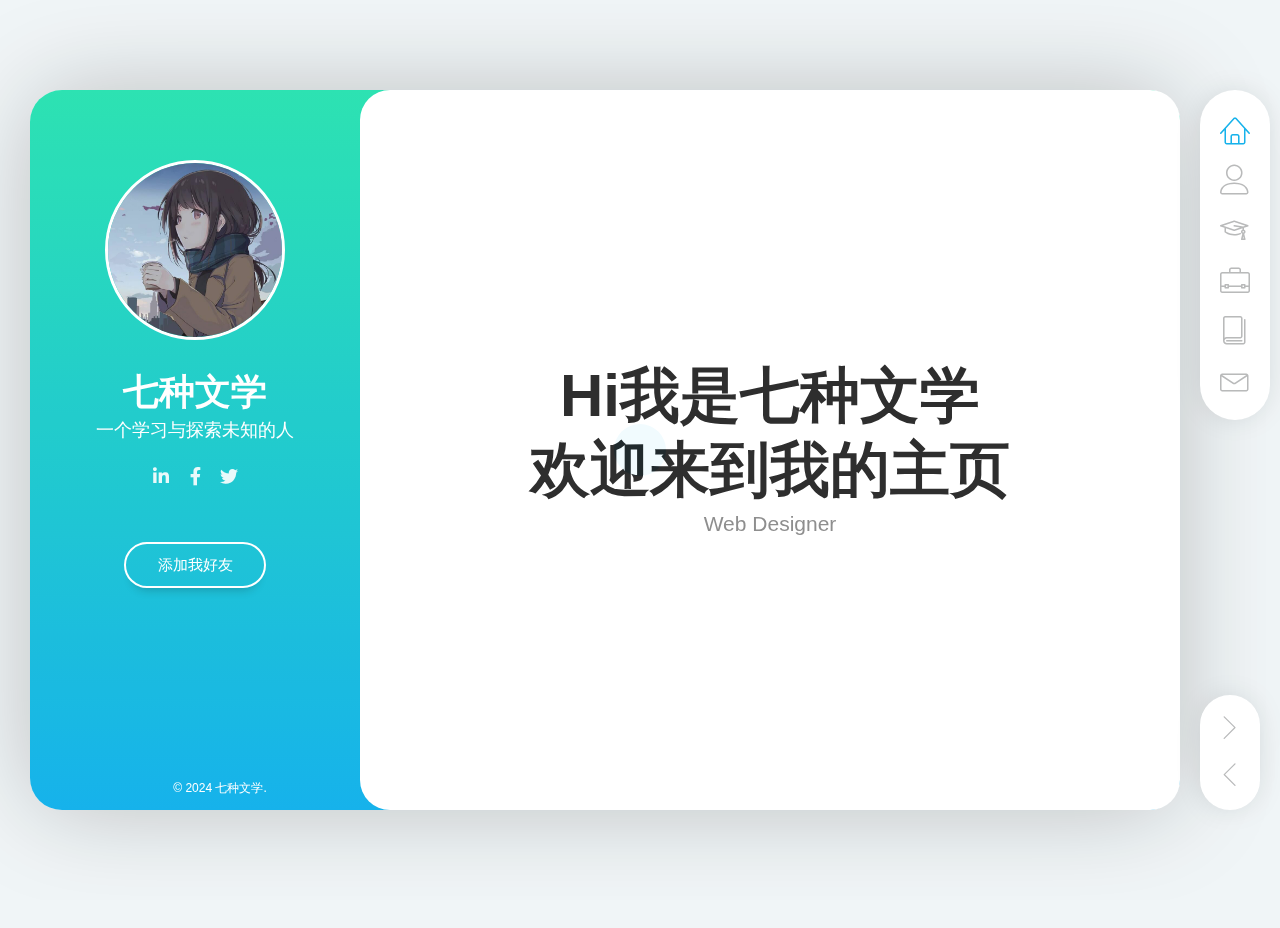
==== commit 378847f2: "更新部分代码" ====
--- a/index.html
+++ b/index.html
@@ -30,21 +30,21 @@
         <div class="page-content">
             <header id="site_header" class="header mobile-menu-hide">
                 <div class="header-content">
-                    <div class="header-photo"><img src="img/favicon.jpg" alt="Bs缘空"></div>
+                    <div class="header-photo"><img src="img/favicon.jpg" alt="七种文学"></div>
                     <div class="header-titles">
-                        <h2>Bs缘空</h2>
-                        <h4>一个热爱IT技术的人</h4>
+                        <h2>七种文学</h2>
+                        <h4>一个学习与探索未知的人</h4>
                     </div>
                 </div>
                 <ul class="main-menu">
                     <li class="active"><a href="#home" class="nav-anim"><span
-                                class="menu-icon lnr lnr-home"></span><span class="link-text">home</span></a></li>
+                                class="menu-icon lnr lnr-home"></span><span class="link-text">Home</span></a></li>
                     <li><a href="#about-me" class="nav-anim"><span class="menu-icon lnr lnr-user"></span><span
-                                class="link-text">关于我</span></a></li>
+                                class="link-text">About Me</span></a></li>
                     <li><a href="#我的" 寄"能" class="nav-anim"><span class="menu-icon lnr lnr-graduation-hat"></span><span
-                                class="link-text">我的"寄"能</span></a></li>
+                                class="link-text">My Skills</span></a></li>
                     <li><a href="#portfolio" class="nav-anim"><span class="menu-icon lnr lnr-briefcase"></span><span
-                                class="link-text">Portfolio</span></a></li>
+                                class="link-text">Works</span></a></li>
                     <li><a href="#blog" class="nav-anim"><span class="menu-icon lnr lnr-book"></span><span
                                 class="link-text">Blog</span></a></li>
                     <li><a href="#contact" class="nav-anim"><span class="menu-icon lnr lnr-envelope"></span><span
@@ -56,14 +56,16 @@
                         <li><a href="#" target="_blank"><i class="fab fa-facebook-f"></i></a></li>
                         <li><a href="#" target="_blank"><i class="fab fa-twitter"></i></a></li>
                     </ul>
+            <!-- 下面为主页的代码 -->
                 </div>
                 <div class="header-buttons"><a href="./" target="_blank" class="btn btn-primary">添加我好友</a></div>
-                <div class="copyrights">© 2023 空忆工作室.</div>
+                <div class="copyrights">© 2024 七种文学.</div>
             </header>
             <div class="menu-toggle"><span></span><span></span><span></span></div>
             <div class="lmpixels-arrows-nav">
                 <div class="lmpixels-arrow-right"><i class="lnr lnr-chevron-right"></i></div>
                 <div class="lmpixels-arrow-left"><i class="lnr lnr-chevron-left"></i></div>
+           
             </div>
             <div class="content-area">
                 <div class="animated-sections">
@@ -72,7 +74,7 @@
                             <div class="row">
                                 <div class="col-sm-12 col-md-12 col-lg-12">
                                     <div class="title-block">
-                                        <h2>Hi我是Bs缘空</h2>
+                                        <h2>Hi我是七种文学</h2>
                                         <h2>欢迎来到我的主页</h2>
                                         <div class="owl-carousel text-rotation">
                                             <div class="item">
@@ -94,17 +96,23 @@
                         <div class="section-content">
                             <div class="row">
                                 <div class="col-xs-12 col-sm-7">
-                                    <p>我是一个刚刚结束初中生活的苦逼高中生，<br>最喜欢唱跳rep篮球，对信息技术以及ACG文化感兴趣，<br>立志成为一个非常牛逼的IT行业工作者。</p>
+                                    <p>我们终其一生追寻的，<br>
+应该是做想做的事，成为想成为的人<br></p>
+<p>如果你对每只向你吠的狗，<br>都停下来扔石头，你也许到达不了目的地
+</p><p>
+   折磨你的从不是任何人或事，<br>
+    而是你心中幻想的期待，不愿意接受事实
+</p>
                                 </div>
                                 <div class="col-xs-12 col-sm-5">
                                     <div class="info-list">
                                         <ul>
-                                            <li><span class="title">年龄</span><span class="value">16</span></li>
-                                            <li><span class="title">昵称</span><span class="value">缘空</span></li>
-                                            <li><span class="title">地址</span><span class="value">山东 临沂</span></li>
-                                            <li><span class="title">邮箱</span><span class="value">172975746@qq.com</span>
+                                            <li><span class="title">年龄</span><span class="value">20</span></li>
+                                            <li><span class="title">昵称</span><span class="value">七种文学</span></li>
+                                            <li><span class="title">地址</span><span class="value">世界 中国【改】</span></li>
+                                            <li><span class="title">邮箱</span><span class="value">3117965903@qq.com</span>
                                             </li>
-                                            <li><span class="title">Phone</span><span class="value">+114574 74566</span>
+                                            <li><span class="title">Phone</span><span class="value">+86 XXX【改】</span>
                                             </li>
                                         </ul>
                                     </div>
@@ -125,19 +133,15 @@
                                             <div class="info-block-w-icon">
                                                 <div class="ci-icon"><i class="lnr lnr-store"></i></div>
                                                 <div class="ci-text">
-                                                    <h4>Ecommerce</h4>
-                                                    <p>Pellentesque pellentesque,ipsum sit amet auctor accumsan,odio
-                                                        tortor bibendum massa,sit amet ultricies ex lectus scelerisque
-                                                        nibh. Ut non sodales.</p>
+                                                    <h4>Video Cut</h4>
+                                                    <p>熟练掌握视频剪辑软件，如AE，剪映等<br>注重细节，善于把握节奏，能够根据项目需求，运用多种剪辑技巧，创造出富有感染力的画面和流畅的叙事节奏。</p>
                                                 </div>
                                             </div>
                                             <div class="info-block-w-icon">
                                                 <div class="ci-icon"><i class="lnr lnr-laptop-phone"></i></div>
                                                 <div class="ci-text">
                                                     <h4>Web Design</h4>
-                                                    <p>Pellentesque pellentesque,ipsum sit amet auctor accumsan,odio
-                                                        tortor bibendum massa,sit amet ultricies ex lectus scelerisque
-                                                        nibh. Ut non sodales.</p>
+                                                    <p>擅长使用各种设计软件，PC和Android都有涉及，能够快速把握客户需求，为您量身打造独特、美观、易用的网页界面。</p>
                                                 </div>
                                             </div>
                                         </div>
@@ -149,19 +153,18 @@
                                             <div class="info-block-w-icon">
                                                 <div class="ci-icon"><i class="lnr lnr-pencil"></i></div>
                                                 <div class="ci-text">
-                                                    <h4>Copywriting</h4>
-                                                    <p>Pellentesque pellentesque,ipsum sit amet auctor accumsan,odio
-                                                        tortor bibendum massa,sit amet ultricies ex lectus scelerisque
-                                                        nibh. Ut non sodales.</p>
+                                                    <h4>Machine Building</h4>
+                                                    <p>大学专业，
+参与了智能驾驶系统的测试与调试工作
+协助工程师进行车辆故障诊断与分析
+学习并掌握了CAN通信协议及相关的测试设备使用方法</p>
                                                 </div>
                                             </div>
                                             <div class="info-block-w-icon">
                                                 <div class="ci-icon"><i class="lnr lnr-flag"></i></div>
                                                 <div class="ci-text">
-                                                    <h4>Management</h4>
-                                                    <p>Pellentesque pellentesque,ipsum sit amet auctor accumsan,odio
-                                                        tortor bibendum massa,sit amet ultricies ex lectus scelerisque
-                                                        nibh. Ut non sodales.</p>
+                                                    <h4>编不出来了</h4>
+                                                    <p>别看了真编不出来了，以后想到新的再编</p>
                                                 </div>
                                             </div>
                                         </div>
@@ -172,7 +175,7 @@
                             <div class="row">
                                 <div class="col-xs-12 col-sm-12">
                                     <div class="block-title">
-                                        <h3>Testimonials</h3>
+                                        <h3>Testimonials（褒奖）</h3>
                                     </div>
                                 </div>
                             </div>
@@ -180,44 +183,41 @@
                                 <div class="col-xs-12 col-sm-12">
                                     <div class="testimonials owl-carousel">
                                         <div class="testimonial">
-                                            <div class="img"><img src="img/testimonials/testimonial-1.jpg" alt="Bs缘空">
+                                            <div class="img"><img src="img/testimonials/testimonial-1.jpg" alt="小美照片">
                                             </div>
                                             <div class="text">
-                                                <p>Vivamus at molestie dui,eu ornare orci. Curabitur vel egestas dolor.
-                                                    Nulla condimentum nunc sit amet urna tempus finibus. Duis mollis leo
-                                                    id ligula pellentesque,at vehicula dui ultrices.</p>
+                                                <p>七种文学，乃是文化瑰宝，文字盛宴。其作品涉猎之广，题材之丰富，令人叹为观止。情节曲折离奇，人物刻画入木三分，令人拍案叫绝。其笔触细腻，情感真挚，犹如甘泉滋润心田。七种文学，实为文学殿堂中的璀璨明珠，闪耀着智慧之光，引领读者探寻人生真谛。
+</p>
                                             </div>
                                             <div class="author-info">
-                                                <h4 class="author">Julia Hickman</h4>
-                                                <h5 class="company">Omni Source</h5>
+                                                <h4 class="author">小美</h4>
+                                                <h5 class="company">小美的公司</h5>
                                                 <div class="icon"><i class="fas fa-quote-right"></i></div>
                                             </div>
                                         </div>
                                         <div class="testimonial">
-                                            <div class="img"><img src="img/testimonials/testimonial-2.jpg" alt="Bs缘空">
+                                            <div class="img"><img src="img/testimonials/testimonial-2.jpg" alt="小帅照片">
                                             </div>
                                             <div class="text">
-                                                <p>Vivamus at molestie dui,eu ornare orci. Curabitur vel egestas dolor.
-                                                    Nulla condimentum nunc sit amet urna tempus finibus. Duis mollis leo
-                                                    id ligula pellentesque,at vehicula dui ultrices.</p>
+                                                <p>七种文学，堪称文学领域的七彩之光，各自代表着不同的思想深度和艺术风格。其独特的叙事手法和丰富的想象力，让人陶醉其中，流连忘返。它们不仅传承了古典文学的精髓，更融入了现代元素，展现了时代风貌。在七种文学的殿堂里，我们不仅能领略到语言的魅力，还能感受到作者们对生活的独到见解和深刻洞察。它们是心灵的甘露，是智慧的火花，是文化传承的重要载体。对于热爱文学的人来说，七种文学无疑是宝贵的财富，值得一生珍藏和细细品味。
+</p>
                                             </div>
                                             <div class="author-info">
-                                                <h4 class="author">Robert Watkins</h4>
-                                                <h5 class="company">Endicott Shoes</h5>
+                                                <h4 class="author">小帅</h4>
+                                                <h5 class="company">小帅公司</h5>
                                                 <div class="icon"><i class="fas fa-quote-right"></i></div>
                                             </div>
                                         </div>
                                         <div class="testimonial">
-                                            <div class="img"><img src="img/testimonials/testimonial-3.jpg" alt="Bs缘空">
+                                            <div class="img"><img src="img/testimonials/testimonial-3.jpg" alt="小黑照片">
                                             </div>
                                             <div class="text">
-                                                <p>Vivamus at molestie dui,eu ornare orci. Curabitur vel egestas dolor.
-                                                    Nulla condimentum nunc sit amet urna tempus finibus. Duis mollis leo
-                                                    id ligula pellentesque,at vehicula dui ultrices.</p>
+                                                <p>七种文学，各具风采，犹如七弦琴上跳动的音符，和谐而又各自鲜明，共同奏响了一曲曲动人的乐章。它们不仅仅是文字的堆砌，更是灵魂的交响，是作者们用心血和智慧编织的艺术珍品。在这些文学作品中，我们可以看到人性的光辉，感受到情感的波澜，体会到思想的深邃。它们跨越时空，连接着过去与未来，激发着读者的共鸣，拓宽了我们的视野，丰富了我们的内心世界。七种文学，不仅是文化的瑰宝，更是人类精神的灯塔，照亮了追求知识、真理和美的道路。它们的存在，让我们相信，无论时代如何变迁，美好的文学永远拥有不朽的生命力。
+</p>
                                             </div>
                                             <div class="author-info">
-                                                <h4 class="author">Kristin Carroll</h4>
-                                                <h5 class="company">Helping Hand</h5>
+                                                <h4 class="author">小黑</h4>
+                                                <h5 class="company">小黑的公司</h5>
                                                 <div class="icon"><i class="fas fa-quote-right"></i></div>
                                             </div>
                                         </div>
@@ -228,78 +228,40 @@
                             <div class="row">
                                 <div class="col-xs-12 col-sm-12">
                                     <div class="block-title">
-                                        <h3>Cilents</h3>
+                                        <h3>Software mastered</h3>
                                     </div>
                                 </div>
                             </div>
                             <div class="row">
                                 <div class="col-xs-12 col-sm-12">
                                     <div class="clients owl-carousel">
-                                        <div class="client-block"><a href="#" target="_blank" title="Logo"><img
-                                                    src="img/clients/client-1.png" alt="Logo"></a></div>
-                                        <div class="client-block"><a href="#" target="_blank" title="Logo"><img
-                                                    src="img/clients/client-2.png" alt="Logo"></a></div>
-                                        <div class="client-block"><a href="#" target="_blank" title="Logo"><img
-                                                    src="img/clients/client-3.png" alt="Logo"></a></div>
-                                        <div class="client-block"><a href="#" target="_blank" title="Logo"><img
-                                                    src="img/clients/client-4.png" alt="Logo"></a></div>
-                                        <div class="client-block"><a href="#" target="_blank" title="Logo"><img
-                                                    src="img/clients/client-5.png" alt="Logo"></a></div>
-                                        <div class="client-block"><a href="#" target="_blank" title="Logo"><img
-                                                    src="img/clients/client-6.png" alt="Logo"></a></div>
-                                        <div class="client-block"><a href="#" target="_blank" title="Logo"><img
-                                                    src="img/clients/client-7.png" alt="Logo"></a></div>
-                                    </div>
-                                </div>
-                            </div>
-                            <div class="white-space-50"></div>
-                            <div class="row">
-                                <div class="col-xs-12 col-sm-12">
-                                    <div class="block-title">
-                                        <h3>Pricing</h3>
-                                    </div>
-                                </div>
-                            </div>
-                            <div class="row">
-                                <div class=" col-xs-12 col-sm-12 ">
-                                    <div class="fw-pricing clearfix row">
-                                        <div class="fw-package-wrap col-md-6 ">
-                                            <div class="fw-package">
-                                                <div class="fw-heading-row"><span>Silver</span></div>
-                                                <div class="fw-pricing-row"><span>$64</span><small>per month</small>
-                                                </div>
-                                                <div class="fw-button-row"><a href="#" target="_self"
-                                                        class="btn btn-secondary">Free Trial</a></div>
-                                                <div class="fw-default-row">Lorem ipsum dolor</div>
-                                                <div class="fw-default-row">Pellentesque scelerisque</div>
-                                                <div class="fw-default-row">Morbi eu sagittis</div>
-                                            </div>
-                                        </div>
-                                        <div class="fw-package-wrap col-md-6 highlight-col ">
-                                            <div class="fw-package">
-                                                <div class="fw-heading-row"><span>Gold</span></div>
-                                                <div class="fw-pricing-row"><span>$128</span><small>per month</small>
-                                                </div>
-                                                <div class="fw-button-row"><a href="#" target="_self"
-                                                        class="btn btn-primary">Free Trial</a></div>
-                                                <div class="fw-default-row">Lorem ipsum dolor</div>
-                                                <div class="fw-default-row">Pellentesque scelerisque</div>
-                                                <div class="fw-default-row">Morbi eu sagittis</div>
-                                                <div class="fw-default-row">Donec non diam</div>
-                                                <div class="fw-default-row"></div>
-                                            </div>
-                                        </div>
-                                    </div>
-                                </div>
-                            </div>
-                            <div class="white-space-50"></div>
-                            <div class="row">
-                                <div class="col-xs-12 col-sm-12">
-                                    <div class="block-title">
-                                        <h3>Fun <span>Facts</span></h3>
-                                    </div>
-                                </div>
-                            </div>
+                                        <div class="client-block"><a href="#" target="_blank" title="AE"><img
+                                                    src="img/clients/AE.ico" alt="Logo"></a></div>
+                                        <div class="client-block"><a href="#" target="_blank" title="ME"><img
+                                                    src="img/clients/ME.ico" alt="Logo"></a></div>
+                                        <div class="client-block"><a href="#" target="_blank" title="剪映"><img
+                                                    src="img/clients/剪映.png" alt="Logo"></a></div>
+                                       
+                                          <div class="client-block"><a href="#" target="_blank" title="醒图"><img
+                                                    src="img/clients/醒图.jfif" alt="Logo"></a></div>
+                                                  
+                                          <div class="client-block"><a href="#" target="_blank" title="美图设计室"><img
+                                                    src="img/clients/美图设计室.png" alt="Logo"></a></div>
+                                                    <div class="client-block"><a href="#" target="_blank" title="ps"><img
+                                                    src="img/clients/ps-f.png" alt="Logo"></a></div>
+                                        <div class="client-block"><a href="#" target="_blank" title="xmind"><img
+                                                    src="img/clients/xmind.png" alt="Logo"></a></div>
+                                         <div class="client-block"><a href="#" target="_blank" title="chatgpt"><img
+                                                    src="img/clients/chatgpt.png" alt="Logo"></a></div>
+                                                    <div class="client-block"><a href="#" target="_blank" title="PR"><img
+                                                    src="img/clients/Premiere Pro.png" alt="Logo"></a></div>
+                                                    <div class="client-block"><a href="#" target="_blank" title="C4D"><img
+                                                    src="img/clients/C4D.png" alt="Logo"></a></div>
+                                     
+                                    </div>
+                                </div>
+                            </div>
+                      
                             <div class="row">
                                 <div class="col-xs-12 col-sm-4">
                                     <div class="fun-fact gray-default"><i class="lnr lnr-heart"></i>
@@ -315,7 +277,7 @@
                                 </div>
                                 <div class="col-xs-12 col-sm-4 ">
                                     <div class="fun-fact gray-default"><i class="lnr lnr-star"></i>
-                                        <h4>Awards Won</h4><span class="fun-fact-block-value">15</span><span
+                                        <h4>Awards Won</h4><span class="fun-fact-block-value">415</span><span
                                             class="fun-fact-block-text"></span>
                                     </div>
                                 </div>
@@ -324,7 +286,7 @@
                     </section>
                     <section data-id="我的" 寄"能" class="animated-section">
                         <div class="page-title">
-                            <h2>我的"寄"能</h2>
+                            <h2>我的技能</h2>
                         </div>
                         <div class="section-content">
                             <div class="row">
@@ -335,28 +297,25 @@
                                     <div class="timeline timeline-second-style clearfix">
                                         <div class="timeline-item clearfix">
                                             <div class="left-part">
-                                                <h5 class="item-period">2008</h5><span class="item-company">University
+                                                <h5 class="item-period">2022~2024</h5><span class="item-company">University
                                                     of Studies</span>
                                             </div>
                                             <div class="divider"></div>
                                             <div class="right-part">
-                                                <h4 class="item-title">Frontend Development</h4>
-                                                <p>Maecenas finibus nec sem ut imperdiet. Ut tincidunt est ac dolor
-                                                    aliquam sodales. Phasellus sed mauris hendrerit,laoreet sem
-                                                    in,lobortis ante.</p>
+                                                <h4 class="item-title">Software Learnling</h4>
+                                                <p>入学开始就自主学习AE，通过网课，视频，GPT，寻求老师帮助等方法逐步弄清内容，随后涉及剪映，pr,ps等软件领域。
+                                                </p>
                                             </div>
                                         </div>
                                         <div class="timeline-item clearfix">
                                             <div class="left-part">
-                                                <h5 class="item-period">2007</h5><span class="item-company">University
-                                                    of Studies</span>
+                                                <h5 class="item-period">2018-2021</h5><span class="item-company">Secondary Education
+                                                    </span>
                                             </div>
                                             <div class="divider"></div>
                                             <div class="right-part">
-                                                <h4 class="item-title">Graphic Design</h4>
-                                                <p>Aliquam tincidunt malesuada tortor vitae iaculis. In eu turpis
-                                                    iaculis,feugiat risus quis,aliquet urna. Quisque fringilla mollis
-                                                    risus,eu pulvinar dolor.</p>
+                                                <h4 class="item-title">Initial process</h4>
+                                                <p>初三开始接触网络，当时网络处于盛况，由内而外的好奇心激励我逐步了解，慢慢走近</p>
                                             </div>
                                         </div>
                                     </div>
@@ -367,132 +326,130 @@
                                     <div class="timeline timeline-second-style clearfix">
                                         <div class="timeline-item clearfix">
                                             <div class="left-part">
-                                                <h5 class="item-period">2016 - Current</h5><span
-                                                    class="item-company">Google</span>
+                                                <h5 class="item-period">2024</h5><span
+                                                    class="item-company">Taiyuan Institule of Technology</span>
                                             </div>
                                             <div class="divider"></div>
                                             <div class="right-part">
-                                                <h4 class="item-title">Lead Ui/Ux Designer</h4>
-                                                <p>Praesent dignissim sollicitudin justo,sed elementum quam lacinia
-                                                    quis. Phasellus eleifend tristique posuere. Sed vitae dui nec magna.
+                                                <h4 class="item-title">校园生活</h4>
+                                                <p>获得金相大赛三等奖证书；
                                                 </p>
                                             </div>
                                         </div>
                                         <div class="timeline-item clearfix">
                                             <div class="left-part">
-                                                <h5 class="item-period">2013 - 2016</h5><span
-                                                    class="item-company">Adobe</span>
+                                                <h5 class="item-period">2023</h5><span
+                                                    class="item-company">武汉</span>
                                             </div>
                                             <div class="divider"></div>
                                             <div class="right-part">
-                                                <h4 class="item-title">Senior Ui/Ux Designer</h4>
-                                                <p>Maecenas tempus faucibus rutrum. Duis eu aliquam urna. Proin vitae
-                                                    nulla tristique,ornare felis id,congue libero. Nam volutpat euismod
-                                                    quam.</p>
-                                            </div>
-                                        </div>
-                                        <div class="timeline-item clearfix">
-                                            <div class="left-part">
-                                                <h5 class="item-period">2011 - 2013</h5><span
-                                                    class="item-company">Google</span>
-                                            </div>
-                                            <div class="divider"></div>
-                                            <div class="right-part">
-                                                <h4 class="item-title">Junior Ui/Ux Designer</h4>
-                                                <p>Duis mollis nunc quis quam viverra venenatis. Nulla nulla arcu,congue
-                                                    vitae nunc ac,sodales ultricies diam. Nullam justo leo,tincidunt sit
-                                                    amet.</p>
-                                            </div>
-                                        </div>
-                                    </div>
-                                </div>
+                                                <h4 class="item-title">社会经验</h4>
+                                                <p>独立自主租房，兼职送外卖</p>
+                                            </div>
+                                    
+                                        </div>
+                                    </div>
+                                </div>
+                               <!-- 下面是个人性格代码 -->
                                 <div class="col-xs-12 col-sm-5">
                                     <div class="block-title">
-                                        <h3>Design <span>Skills</span></h3>
+                                        <h3>Personal <span>Character</span></h3>
                                     </div>
                                     <div class="skills-info skills-second-style">
                                         <div class="skill clearfix">
-                                            <h4>Web Design</h4>
-                                            <div class="skill-value">95%</div>
+                                            <h4>外向程度</h4>
+                                            <div class="skill-value">73%</div>
                                         </div>
                                         <div class="skill-container skill-1">
                                             <div class="skill-percentage"></div>
                                         </div>
                                         <div class="skill clearfix">
-                                            <h4>Print Design</h4>
-                                            <div class="skill-value">65%</div>
+                                            <h4>创造力</h4>
+                                            <div class="skill-value">78%</div>
+                                        </div>
+                                        <div class="skill-container skill-4-1">
+                                            <div class="skill-percentage"></div>
+                                        </div>
+                                        <div class="skill clearfix">
+                                            <h4>情绪稳定</h4>
+                                            <div class="skill-value">85%</div>
                                         </div>
                                         <div class="skill-container skill-2">
                                             <div class="skill-percentage"></div>
                                         </div>
                                         <div class="skill clearfix">
-                                            <h4>Logo Design</h4>
-                                            <div class="skill-value">80%</div>
+                                            <h4>适应能力</h4>
+                                            <div class="skill-value">87%</div>
                                         </div>
                                         <div class="skill-container skill-3">
                                             <div class="skill-percentage"></div>
                                         </div>
                                         <div class="skill clearfix">
-                                            <h4>Graphic Design</h4>
-                                            <div class="skill-value">90%</div>
+                                            <h4>责任心</h4>
+                                            <div class="skill-value">98%</div>
                                         </div>
                                         <div class="skill-container skill-4">
                                             <div class="skill-percentage"></div>
                                         </div>
-                                    </div>
+                                         
+                                    </div>
+                                    <!-- 下面是软件熟练度进度条 -->
                                     <div class="white-space-10"></div>
                                     <div class="block-title">
-                                        <h3>Coding <span>Skills</span></h3>
+                                        <h3>Software <span>Proficiency</span></h3>
                                     </div>
                                     <div class="skills-info skills-second-style">
+                                         <div class="skill clearfix">
+                                            <h4>美图设计室</h4>
+                                            <div class="skill-value">91%</div>
+                                        </div>
+                                        <div class="skill-container skill-7">
+                                            <div class="skill-percentage"></div>
+                                        </div>
                                         <div class="skill clearfix">
-                                            <h4>JavaScript</h4>
-                                            <div class="skill-value">95%</div>
+                                            <h4>剪映</h4>
+                                            <div class="skill-value">89%</div>
                                         </div>
                                         <div class="skill-container skill-5">
                                             <div class="skill-percentage"></div>
                                         </div>
+                                           <div class="skill clearfix">
+                                            <h4>HTML</h4>
+                                            <div class="skill-value">72%</div>
+                                        </div>
+                                        <div class="skill-container skill-9">
+                                            <div class="skill-percentage"></div>
+                                        </div>
                                         <div class="skill clearfix">
-                                            <h4>PHP</h4>
-                                            <div class="skill-value">85%</div>
+                                            <h4>AE</h4>
+                                            <div class="skill-value">67%</div>
                                         </div>
                                         <div class="skill-container skill-6">
                                             <div class="skill-percentage"></div>
                                         </div>
+                                       
                                         <div class="skill clearfix">
-                                            <h4>HTML/CSS</h4>
-                                            <div class="skill-value">100%</div>
-                                        </div>
-                                        <div class="skill-container skill-7">
-                                            <div class="skill-percentage"></div>
-                                        </div>
-                                        <div class="skill clearfix">
-                                            <h4>Smarty/Twig</h4>
-                                            <div class="skill-value">75%</div>
+                                            <h4>AndroidStudio</h4>
+                                            <div class="skill-value">41%</div>
                                         </div>
                                         <div class="skill-container skill-8">
                                             <div class="skill-percentage"></div>
                                         </div>
-                                        <div class="skill clearfix">
-                                            <h4>Perl</h4>
-                                            <div class="skill-value">90%</div>
-                                        </div>
-                                        <div class="skill-container skill-9">
-                                            <div class="skill-percentage"></div>
-                                        </div>
-                                    </div>
+                                     
+                                    </div>
+                                   <!-- 下面是“我的关键词”代码 -->
                                     <div class="white-space-10"></div>
                                     <div class="block-title">
                                         <h3>我的关键词</h3>
                                     </div>
                                     <ul class="Knowledges">
-                                        <li>缘空科技</li>
-                                        <li>空忆工作室</li>
-                                        <li>葫芦侠</li>
-                                        <li>Bs缘空</li>
-                                        <li>前端编写者</li>
-                                        <li>IT科技</li>
-                                        <li>HTML技术</li>
+                                        <li>七种文学</li>
+                                        <li>学习</li>
+                                        <li>兴趣</li>
+                                        <li>设计</li>
+                                        <li>自主</li>
+                                        <li>坚持</li>
+                                        <li>技术</li>
                                     </ul>
                                 </div>
                             </div>
@@ -504,13 +461,28 @@
                                     </div>
                                 </div>
                             </div>
+                            <!-- 下面是证书代码 -->
                             <div class="row">
                                 <div class="col-xs-12 col-sm-6">
                                     <div class="certificate-item clearfix">
-                                        <div class="certi-logo"><img src="img/clients/client-1.png" alt="logo"></div>
+                                        <div class="certi-logo"><img src="img/clients/金相大赛三等奖证书.jpeg" alt="金相大赛证书"></div>
                                         <div class="certi-content">
                                             <div class="certi-title">
-                                                <h4>Psyhology of Intertnation Design</h4>
+                                                <h4>学校金相大赛</h4>
+                                            </div>
+                                            <div class="certi-id"><span>Thircd prize<br>
+                                                ID:七种文学</span></div>
+                                            <div class="certi-date"><span>May 2024</span></div>
+                                            <div class="certi-company"><span></span></div>
+                                        </div>
+                                    </div>
+                                </div>
+                                <div class="col-xs-12 col-sm-6">
+                                    <div class="certificate-item clearfix">
+                                        <div class="certi-logo"><img src="img/clients/金相大赛三等奖证书.jpeg" alt="XXX证书"></div>
+                                        <div class="certi-content">
+                                            <div class="certi-title">
+                                                <h4>证书2</h4>
                                             </div>
                                             <div class="certi-id"><span>Membership ID:XXXX</span></div>
                                             <div class="certi-date"><span>19 April 2018</span></div>
@@ -518,25 +490,13 @@
                                         </div>
                                     </div>
                                 </div>
-                                <div class="col-xs-12 col-sm-6">
-                                    <div class="certificate-item clearfix">
-                                        <div class="certi-logo"><img src="img/clients/client-1.png" alt="logo"></div>
-                                        <div class="certi-content">
-                                            <div class="certi-title">
-                                                <h4>Psyhology of Intertnation Design</h4>
-                                            </div>
-                                            <div class="certi-id"><span>Membership ID:XXXX</span></div>
-                                            <div class="certi-date"><span>19 April 2018</span></div>
-                                            <div class="certi-company"><span></span></div>
-                                        </div>
-                                    </div>
-                                </div>
                             </div>
                         </div>
                     </section>
+                   <!-- 下面是“works”页面 -->
                     <section data-id="portfolio" class="animated-section">
                         <div class="page-title">
-                            <h2>Portfolio</h2>
+                            <h2>Works</h2>
                         </div>
                         <div class="section-content">
                             <div class="row">
--- a/css/main.css
+++ b/css/main.css
@@ -1229,42 +1229,48 @@
     height: 8px;
     padding: 0
 }
-
+                    /* 下面是性格跟软件熟练度的css样式 ，修改width即可修改进度条长度*/
 .skills-second-style .skill-container.skill-1 .skill-percentage {
-    width: 95%
+    width: 73%
 }
 
 .skills-second-style .skill-container.skill-2 .skill-percentage {
-    width: 65%
+    width: 85%
 }
 
 .skills-second-style .skill-container.skill-3 .skill-percentage {
-    width: 80%
+    width: 87%
 }
 
 .skills-second-style .skill-container.skill-4 .skill-percentage {
-    width: 90%
+    width: 98%
+}
+
+.skills-second-style .skill-container.skill-4-1 .skill-percentage {
+    width: 78%
 }
 
 .skills-second-style .skill-container.skill-5 .skill-percentage {
-    width: 95%
+    width: 89%
 }
 
 .skills-second-style .skill-container.skill-6 .skill-percentage {
-    width: 85%
+    width: 67%
 }
 
 .skills-second-style .skill-container.skill-7 .skill-percentage {
-    width: 100%
+    width: 91%
 }
 
 .skills-second-style .skill-container.skill-8 .skill-percentage {
-    width: 75%
+    width: 41%
 }
 
 .skills-second-style .skill-container.skill-9 .skill-percentage {
-    width: 90%
-}
+    width: 72%
+}
+
+
 
 .pt-page .skills-second-style .skill-percentage,
 .pt-page .skills-second-style .skill-value {
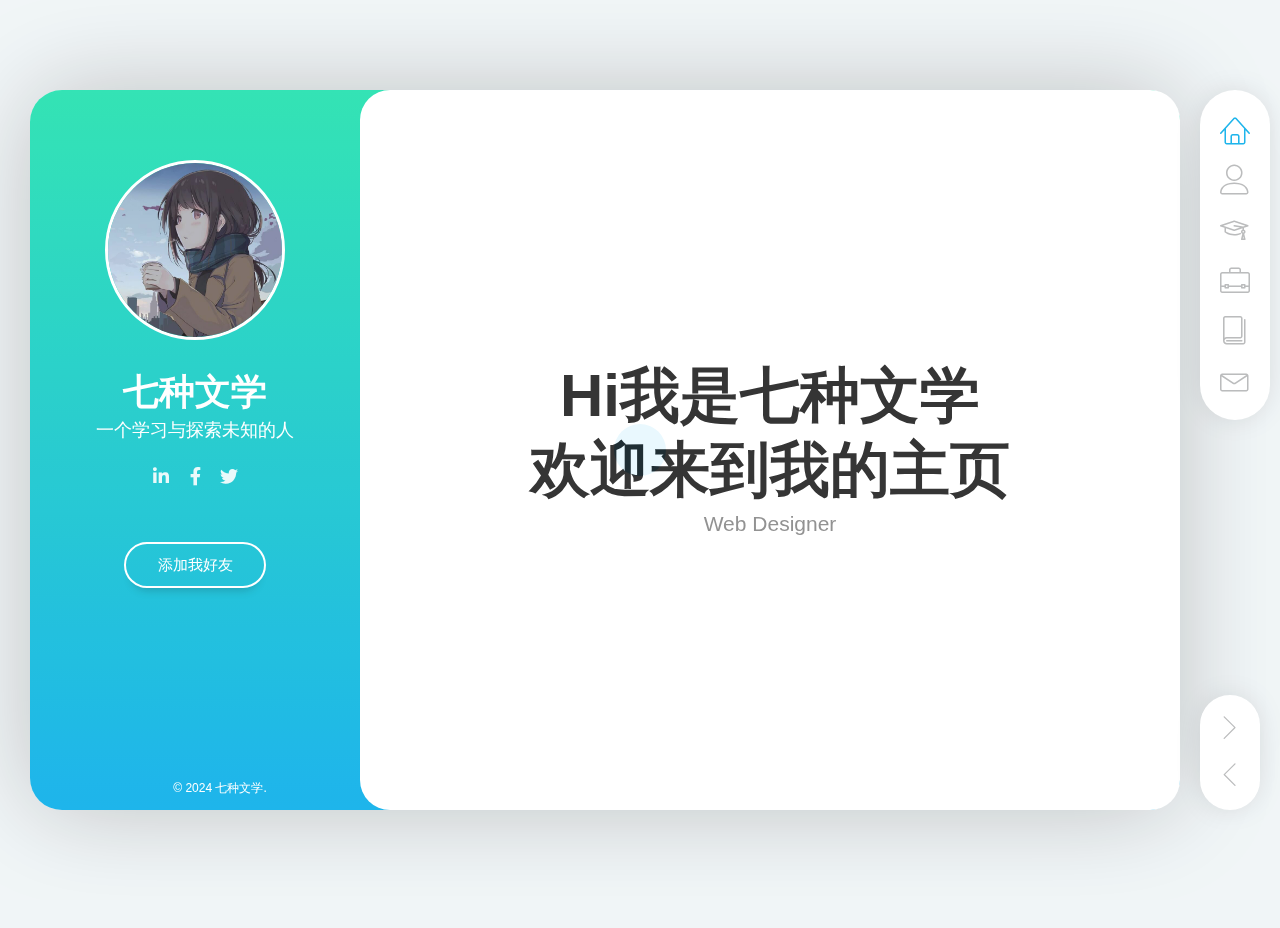
==== commit 7221544a: "同步代码" ====
--- a/index.html
+++ b/index.html
@@ -669,6 +669,7 @@
                             </div>
                         </div>
                     </section>
+                    <!-- 下面为contact页面代码 -->
                     <section data-id="contact" class="animated-section">
                         <div class="page-title">
                             <h2>Contact</h2>
@@ -677,69 +678,23 @@
                             <div class="row">
                                 <div class="col-xs-12 col-sm-4">
                                     <div class="lm-info-block gray-default"><i class="lnr lnr-map-marker"></i>
-                                        <h4>San Francisco</h4><span class="lm-info-block-value"></span><span
+                                        <h4>世界 China</h4><span class="lm-info-block-value"></span><span
                                             class="lm-info-block-text"></span>
                                     </div>
                                     <div class="lm-info-block gray-default"><i class="lnr lnr-phone-handset"></i>
-                                        <h4>114 514 114</h4><span class="lm-info-block-value"></span><span
+                                        <h4>XXX XXX XXX</h4><span class="lm-info-block-value"></span><span
                                             class="lm-info-block-text"></span>
                                     </div>
                                     <div class="lm-info-block gray-default"><i class="lnr lnr-envelope"></i>
-                                        <h4>172975746@qq.com</h4><span class="lm-info-block-value"></span><span
+                                        <h4>3117965903@qq.com</h4><span class="lm-info-block-value"></span><span
                                             class="lm-info-block-text"></span>
                                     </div>
                                     <div class="lm-info-block gray-default"><i class="lnr lnr-checkmark-circle"></i>
-                                        <h4>Freelance Available</h4><span class="lm-info-block-value"></span><span
+                                        <h4>随时在线<br>Always online</h4><span class="lm-info-block-value"></span><span
                                             class="lm-info-block-text"></span>
                                     </div>
                                 </div>
-                                <div class="col-xs-12 col-sm-8">
-                                    <div id="map" class="map"></div>
-                                    <div class="block-title">
-                                        <h3>How Can I <span>Help You?</span></h3>
-                                    </div>
-                                    <form id="contact_form" class="contact-form" action="contact_form/contact_form.php"
-                                        method="post">
-                                        <div class="messages"></div>
-                                        <div class="controls two-columns">
-                                            <div class="fields clearfix">
-                                                <div class="left-column">
-                                                    <div class="form-group form-group-with-icon"><input id="form_name"
-                                                            type="text" name="name" class="form-control" placeholder=""
-                                                            required="required"
-                                                            data-error="Name is required."><label>Full Name</label>
-                                                        <div class="form-control-border"></div>
-                                                        <div class="help-block with-errors"></div>
-                                                    </div>
-                                                    <div class="form-group form-group-with-icon"><input id="form_email"
-                                                            type="email" name="email" class="form-control"
-                                                            placeholder="" required="required"
-                                                            data-error="Valid email is required."><label>Email
-                                                            Address</label>
-                                                        <div class="form-control-border"></div>
-                                                        <div class="help-block with-errors"></div>
-                                                    </div>
-                                                    <div class="form-group form-group-with-icon"><input
-                                                            id="form_subject" type="text" name="subject"
-                                                            class="form-control" placeholder="" required="required"
-                                                            data-error="Subject is required."><label>Subject</label>
-                                                        <div class="form-control-border"></div>
-                                                        <div class="help-block with-errors"></div>
-                                                    </div>
-                                                </div>
-                                                <div class="right-column">
-                                                    <div class="form-group form-group-with-icon"><textarea
-                                                            id="form_message" name="message" class="form-control"
-                                                            placeholder="" rows="7" required="required"
-                                                            data-error="Please, leave me a message."></textarea><label>Message</label>
-                                                        <div class="form-control-border"></div>
-                                                        <div class="help-block with-errors"></div>
-                                                    </div>
-                                                </div>
-                                            </div>
-                                            <div class="g-recaptcha"
-                                                data-sitekey="6LdqmCAUAAAAAMMNEZvn6g4W5e0or2sZmAVpxVqI"></div><input
-                                                type="submit" class="button btn-send" value="Send message">
+                             
                                         </div>
                                     </form>
                                 </div>
